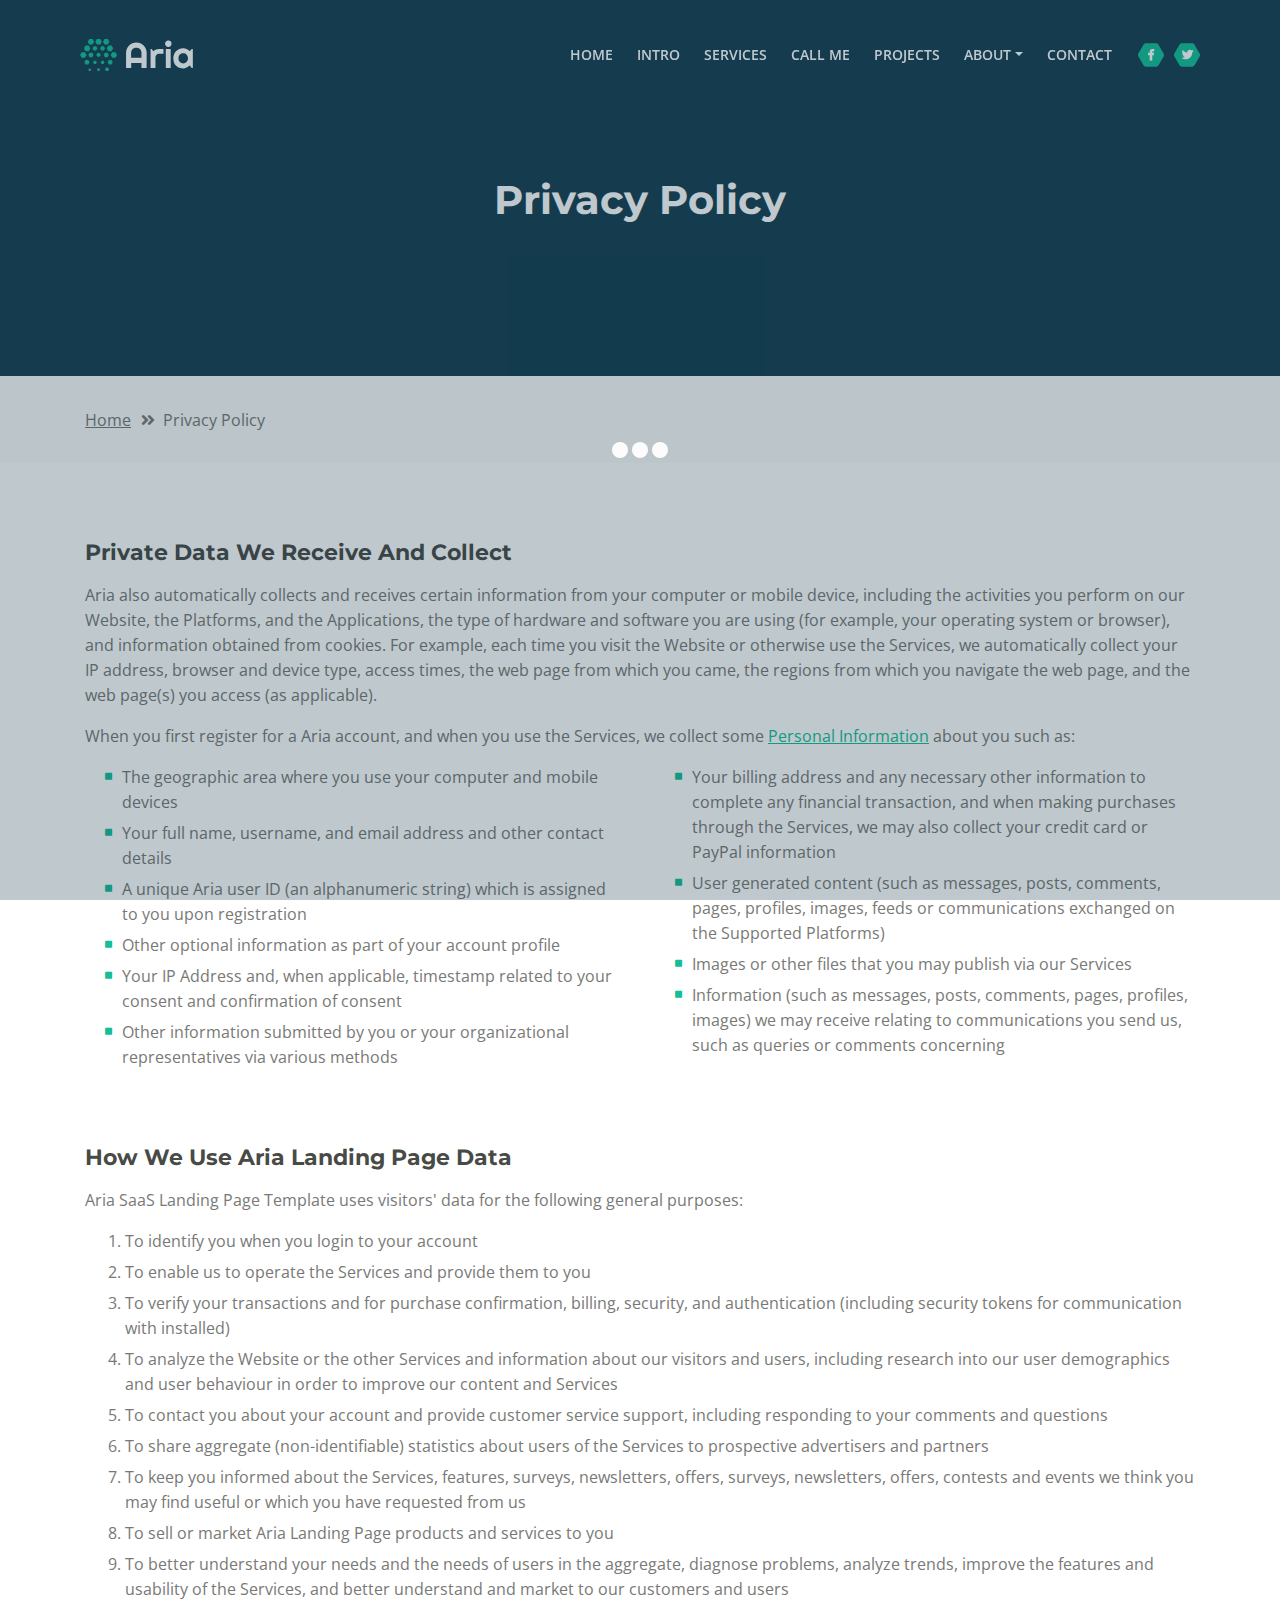
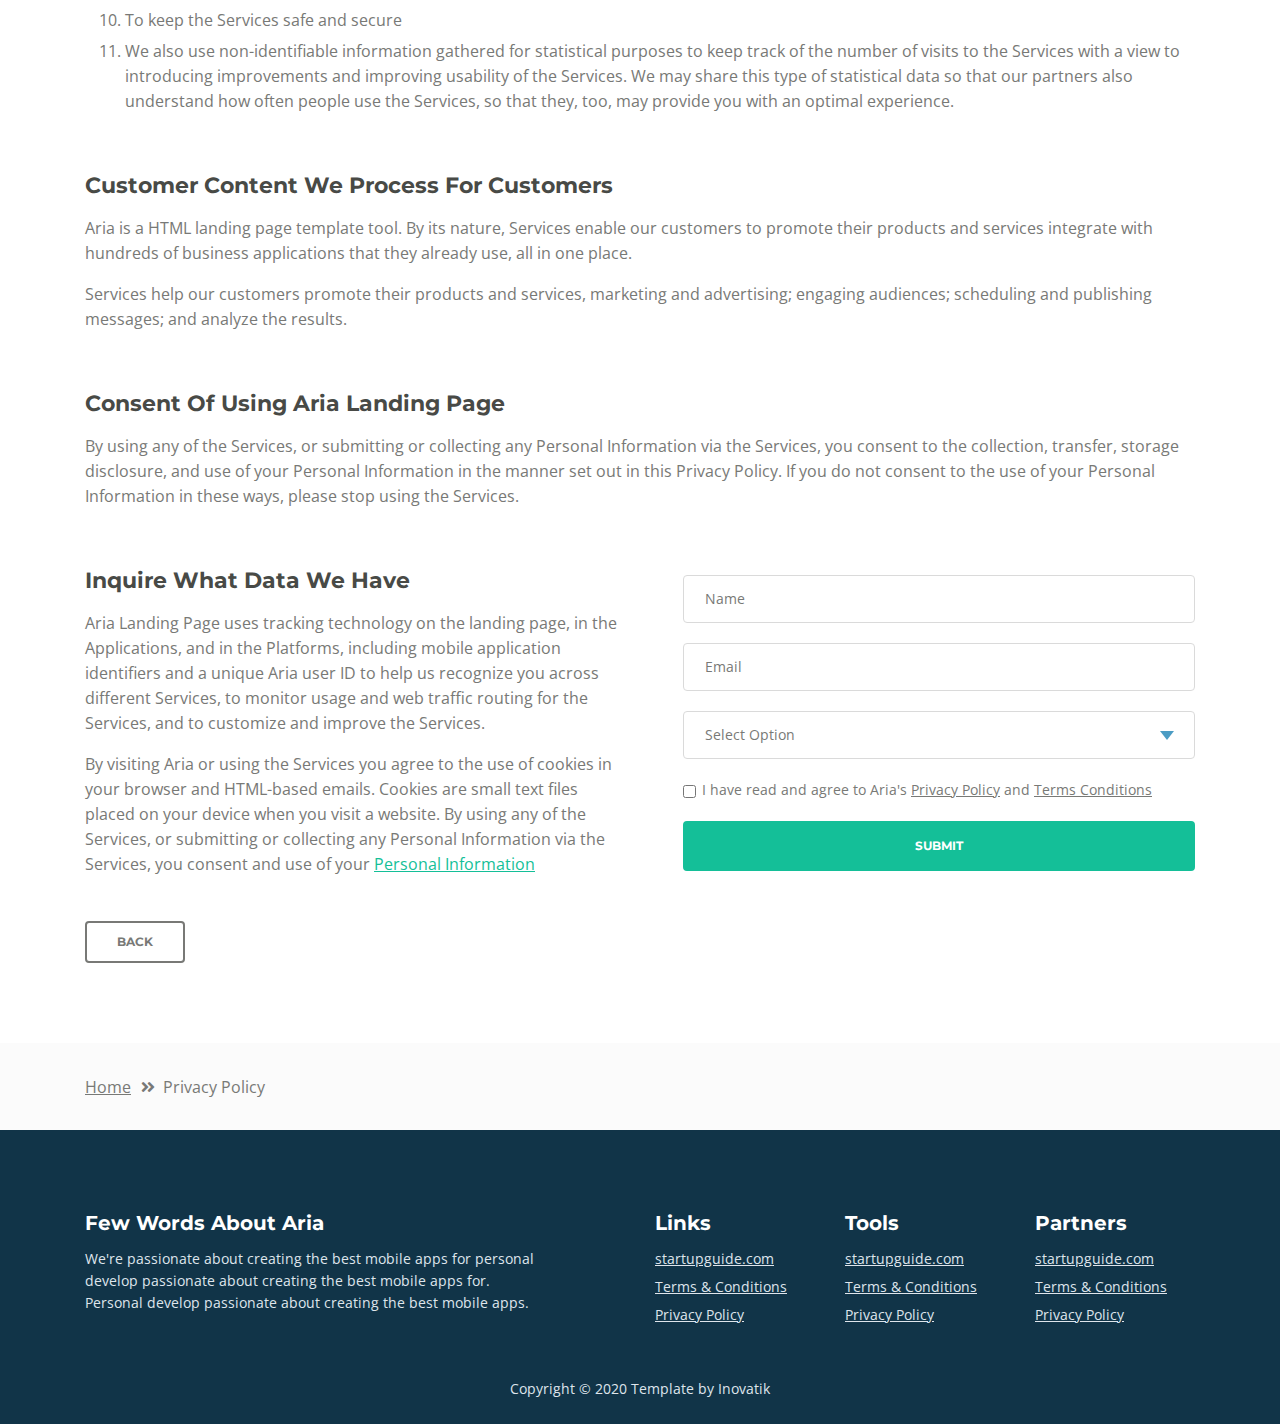
==== privacy-policy.html @ 199445d6 "Add files via upload" ====
<!DOCTYPE html>
<html lang="en">
<head>
    <meta charset="utf-8">
    <meta name="viewport" content="width=device-width, initial-scale=1, shrink-to-fit=no">
    
    <!-- SEO Meta Tags -->
    <meta name="description" content="Aria is a business focused HTML landing page template built with Bootstrap to help you create lead generation websites for companies and their services.">
    <meta name="author" content="Inovatik">

    <!-- OG Meta Tags to improve the way the post looks when you share the page on LinkedIn, Facebook, Google+ -->
	<meta property="og:site_name" content="" /> <!-- website name -->
	<meta property="og:site" content="" /> <!-- website link -->
	<meta property="og:title" content=""/> <!-- title shown in the actual shared post -->
	<meta property="og:description" content="" /> <!-- description shown in the actual shared post -->
	<meta property="og:image" content="" /> <!-- image link, make sure it's jpg -->
	<meta property="og:url" content="" /> <!-- where do you want your post to link to -->
	<meta property="og:type" content="article" />

    <!-- Website Title -->
    <title>Privacy Policy - Aria - Business HTML Landing Page Template</title>
    
    <!-- Styles -->
    <link href="https://fonts.googleapis.com/css?family=Montserrat:500,700&display=swap&subset=latin-ext" rel="stylesheet">
    <link href="https://fonts.googleapis.com/css?family=Open+Sans:400,400i,600&display=swap&subset=latin-ext" rel="stylesheet">
    <link href="css/bootstrap.css" rel="stylesheet">
    <link href="css/fontawesome-all.css" rel="stylesheet">
    <link href="css/swiper.css" rel="stylesheet">
	<link href="css/magnific-popup.css" rel="stylesheet">
    <link href="css/styles.css" rel="stylesheet">
	
	<!-- Favicon  -->
    <link rel="icon" href="images/favicon.png">
</head>
<body data-spy="scroll" data-target=".fixed-top">
    
    <!-- Preloader -->
	<div class="spinner-wrapper">
        <div class="spinner">
            <div class="bounce1"></div>
            <div class="bounce2"></div>
            <div class="bounce3"></div>
        </div>
    </div>
    <!-- end of preloader -->
    

    <!-- Navbar -->
    <nav class="navbar navbar-expand-md navbar-dark navbar-custom fixed-top">
        <!-- Text Logo - Use this if you don't have a graphic logo -->
        <!-- <a class="navbar-brand logo-text page-scroll" href="index.html">Aria</a> -->

        <!-- Image Logo -->
        <a class="navbar-brand logo-image" href="index.html"><img src="images/logo.svg" alt="alternative"></a>
        
        <!-- Mobile Menu Toggle Button -->
        <button class="navbar-toggler" type="button" data-toggle="collapse" data-target="#navbarsExampleDefault" aria-controls="navbarsExampleDefault" aria-expanded="false" aria-label="Toggle navigation">
            <span class="navbar-toggler-awesome fas fa-bars"></span>
            <span class="navbar-toggler-awesome fas fa-times"></span>
        </button>
        <!-- end of mobile menu toggle button -->

        <div class="collapse navbar-collapse" id="navbarsExampleDefault">
            <ul class="navbar-nav ml-auto">
                <li class="nav-item">
                    <a class="nav-link page-scroll" href="index.html#header">HOME <span class="sr-only">(current)</span></a>
                </li>
                <li class="nav-item">
                    <a class="nav-link page-scroll" href="index.html#intro">INTRO</a>
                </li>
                <li class="nav-item">
                    <a class="nav-link page-scroll" href="index.html#services">SERVICES</a>
                </li>
                <li class="nav-item">
                    <a class="nav-link page-scroll" href="index.html#callMe">CALL ME</a>
                </li>
                <li class="nav-item">
                    <a class="nav-link page-scroll" href="index.html#projects">PROJECTS</a>
                </li>

                <!-- Dropdown Menu -->          
                <li class="nav-item dropdown">
                    <a class="nav-link dropdown-toggle page-scroll" href="index.html#about" id="navbarDropdown" role="button" aria-haspopup="true" aria-expanded="false">ABOUT</a>
                    <div class="dropdown-menu" aria-labelledby="navbarDropdown">
                        <a class="dropdown-item" href="terms-conditions.html"><span class="item-text">TERMS CONDITIONS</span></a>
                        <div class="dropdown-items-divide-hr"></div>
                        <a class="dropdown-item" href="privacy-policy.html"><span class="item-text">PRIVACY POLICY</span></a>
                    </div>
                </li>
                <!-- end of dropdown menu -->

                <li class="nav-item">
                    <a class="nav-link page-scroll" href="index.html#contact">CONTACT</a>
                </li>
            </ul>
            <span class="nav-item social-icons">
                <span class="fa-stack">
                    <a href="#your-link">
                        <span class="hexagon"></span>
                        <i class="fab fa-facebook-f fa-stack-1x"></i>
                    </a>
                </span>
                <span class="fa-stack">
                    <a href="#your-link">
                        <span class="hexagon"></span>
                        <i class="fab fa-twitter fa-stack-1x"></i>
                    </a>
                </span>
            </span>
        </div>
    </nav> <!-- end of navbar -->
    <!-- end of navbar -->


    <!-- Header -->
    <header id="header" class="ex-header">
        <div class="container">
            <div class="row">
                <div class="col-md-12">
                    <h1>Privacy Policy</h1>
                </div> <!-- end of col -->
            </div> <!-- end of row -->
        </div> <!-- end of container -->
    </header> <!-- end of ex-header -->
    <!-- end of header -->


    <!-- Breadcrumbs -->
    <div class="ex-basic-1">
        <div class="container">
            <div class="row">
                <div class="col-lg-12">
                    <div class="breadcrumbs">
                        <a href="index.html">Home</a><i class="fa fa-angle-double-right"></i><span>Privacy Policy</span>
                    </div> <!-- end of breadcrumbs -->
                </div> <!-- end of col -->
            </div> <!-- end of row -->
        </div> <!-- end of container -->
    </div> <!-- end of ex-basic-1 -->
    <!-- end of breadcrumbs -->


    <!-- Privacy Content -->
    <div class="ex-basic-2">
        <div class="container">
            <div class="row">
                <div class="col-lg-12">
                    <div class="text-container">
                        <h3>Private Data We Receive And Collect</h3>
                        <p>Aria also automatically collects and receives certain information from your computer or mobile device, including the activities you perform on our Website, the Platforms, and the Applications, the type of hardware and software you are using (for example, your operating system or browser), and information obtained from cookies. For example, each time you visit the Website or otherwise use the Services, we automatically collect your IP address, browser and device type, access times, the web page from which you came, the regions from which you navigate the web page, and the web page(s) you access (as applicable).</p>
                        <p>When you first register for a Aria account, and when you use the Services, we collect some <a class="green" href="#your-link">Personal Information</a> about you such as:</p>
                        <div class="row">
                            <div class="col-md-6">
                                <ul class="list-unstyled li-space-lg indent">
                                    <li class="media">
                                        <i class="fas fa-square"></i>
                                        <div class="media-body">The geographic area where you use your computer and mobile devices</div>
                                    </li>
                                    <li class="media">
                                        <i class="fas fa-square"></i>
                                        <div class="media-body">Your full name, username, and email address and other contact details</div>
                                    </li>
                                    <li class="media">
                                        <i class="fas fa-square"></i>
                                        <div class="media-body">A unique Aria user ID (an alphanumeric string) which is assigned to you upon registration</div>
                                    </li>
                                    <li class="media">
                                        <i class="fas fa-square"></i>
                                        <div class="media-body">Other optional information as part of your account profile</div>
                                    </li>
                                    <li class="media">
                                        <i class="fas fa-square"></i>
                                        <div class="media-body">Your IP Address and, when applicable, timestamp related to your consent and confirmation of consent</div>
                                    </li>
                                    <li class="media">
                                        <i class="fas fa-square"></i>
                                        <div class="media-body">Other information submitted by you or your organizational representatives via various methods</div>
                                    </li>
                                </ul>
                            </div> <!-- end of col -->

                            <div class="col-md-6">
                                <ul class="list-unstyled li-space-lg indent">
                                    <li class="media">
                                        <i class="fas fa-square"></i>
                                        <div class="media-body">Your billing address and any necessary other information to complete any financial transaction, and when making purchases through the Services, we may also collect your credit card or PayPal information</div>
                                    </li>
                                    <li class="media">
                                        <i class="fas fa-square"></i>
                                        <div class="media-body">User generated content (such as messages, posts, comments, pages, profiles, images, feeds or communications exchanged on the Supported Platforms)</div>
                                    </li>
                                    <li class="media">
                                        <i class="fas fa-square"></i>
                                        <div class="media-body">Images or other files that you may publish via our Services</div>
                                    </li>
                                    <li class="media">
                                        <i class="fas fa-square"></i>
                                        <div class="media-body">Information (such as messages, posts, comments, pages, profiles, images) we may receive relating to communications you send us, such as queries or comments concerning</div>
                                    </li>
                                </ul>
                            </div> <!-- end of col -->
                        </div> <!-- end of row -->
                    </div> <!-- end of text-container-->
                    
                    <div class="text-container">
                        <h3>How We Use Aria Landing Page Data</h3>
                        <p>Aria SaaS Landing Page Template uses visitors' data for the following general purposes:</p>
                        <ol class="li-space-lg">
                            <li>To identify you when you login to your account</li>
                            <li>To enable us to operate the Services and provide them to you</li>
                            <li>To verify your transactions and for purchase confirmation, billing, security, and authentication (including security tokens for communication with installed)</li>
                            <li>To analyze the Website or the other Services and information about our visitors and users, including research into our user demographics and user behaviour in order to improve our content and Services</li>
                            <li>To contact you about your account and provide customer service support, including responding to your comments and questions</li>
                            <li>To share aggregate (non-identifiable) statistics about users of the Services to prospective advertisers and partners</li>
                            <li>To keep you informed about the Services, features, surveys, newsletters, offers, surveys, newsletters, offers, contests and events we think you may find useful or which you have requested from us</li>
                            <li>To sell or market Aria Landing Page products and services to you</li>
                            <li>To better understand your needs and the needs of users in the aggregate, diagnose problems, analyze trends, improve the features and usability of the Services, and better understand and market to our customers and users</li>
                            <li>To keep the Services safe and secure</li>
                            <li>We also use non-identifiable information gathered for statistical purposes to keep track of the number of visits to the Services with a view to introducing improvements and improving usability of the Services. We may share this type of statistical data so that our partners also understand how often people use the Services, so that they, too, may provide you with an optimal experience.</li>
                        </ol>
                    </div> <!-- end of text-container -->

                    <div class="text-container">
                        <h3>Customer Content We Process For Customers</h3>
                        <p>Aria is a HTML landing page template tool. By its nature, Services enable our customers to promote their products and services integrate with hundreds of business applications that they already use, all in one place.</p>
                        <p>Services help our customers promote their products and services, marketing and advertising; engaging audiences; scheduling and publishing messages; and analyze the results.</p>
                    </div> <!-- end of text container -->

                    <div class="text-container">
                        <h3>Consent Of Using Aria Landing Page</h3>
					    <p class="mb-5">By using any of the Services, or submitting or collecting any Personal Information via the Services, you consent to the collection, transfer, storage disclosure, and use of your Personal Information in the manner set out in this Privacy Policy. If you do not consent to the use of your Personal Information in these ways, please stop using the Services.</p>
                    </div> <!-- end of text-container -->
                                       
                    <div class="row">
                        <div class="col-md-6">
                            <div class="text-container last">
                                <h3>Inquire What Data We Have</h3>
                                <p>Aria Landing Page uses tracking technology on the landing page, in the Applications, and in the Platforms, including mobile application identifiers and a unique Aria user ID to help us recognize you across different Services, to monitor usage and web traffic routing for the Services, and to customize and improve the Services.</p>
                                <p> By visiting Aria or using the Services you agree to the use of cookies in your browser and HTML-based emails. Cookies are small text files placed on your device when you visit a website. By using any of the Services, or submitting or collecting any Personal Information via the Services, you consent and use of your <a class="green" href="#your-link">Personal Information</a></p>
                            </div> <!-- end of text container -->
                        </div> <!-- end of col-->
                        <div class="col-md-6">

                            <!-- Privacy Form -->
                            <div class="form-container">
                                <form id="privacyForm" data-toggle="validator" data-focus="false">
                                    <div class="form-group">
                                        <input type="text" class="form-control-input" id="pname" required>
                                        <label class="label-control" for="pname">Name</label>
                                        <div class="help-block with-errors"></div>
                                    </div>
                                    <div class="form-group">
                                        <input type="email" class="form-control-input" id="pemail" required>
                                        <label class="label-control" for="pemail">Email</label>
                                        <div class="help-block with-errors"></div>
                                    </div>
                                    <div class="form-group">
                                        <select class="form-control-select" id="pselect" required>
                                            <option class="select-option" value="" disabled selected>Select Option</option>
                                            <option class="select-option" value="Delete data">Delete my data</option>
                                            <option class="select-option" value="Show me data">Show me my data</option>
                                        </select>
                                        <div class="help-block with-errors"></div>
                                    </div>
                                    <div class="form-group checkbox">
                                        <input type="checkbox" id="pterms" value="Agreed-to-Terms" required>I have read and agree to Aria's <a href="privacy-policy.html">Privacy Policy</a> and <a href="terms-conditions.html">Terms Conditions</a>
                                        <div class="help-block with-errors"></div>
                                    </div>
                                    <div class="form-group">
                                        <button type="submit" class="form-control-submit-button">SUBMIT</button>
                                    </div>
                                    <div class="form-message">
                                        <div id="pmsgSubmit" class="h3 text-center hidden"></div>
                                    </div>
                                </form>
                            </div> <!-- end of form container -->
                            <!-- end of privacy form -->

                        </div> <!-- end of col--> 
                    </div> <!-- end of row -->
                    <a class="btn-outline-reg back" href="index.html">BACK</a>
                </div> <!-- end of col-->
            </div> <!-- end of row -->
        </div> <!-- end of container -->
    </div> <!-- end of ex-basic-2 -->
    <!-- end of privacy content -->


    <!-- Breadcrumbs -->
    <div class="ex-basic-1">
        <div class="container">
            <div class="row">
                <div class="col-lg-12">
                    <div class="breadcrumbs">
                        <a href="index.html">Home</a><i class="fa fa-angle-double-right"></i><span>Privacy Policy</span>
                    </div> <!-- end of breadcrumbs -->
                </div> <!-- end of col -->
            </div> <!-- end of row -->
        </div> <!-- end of container -->
    </div> <!-- end of ex-basic-1 -->
    <!-- end of breadcrumbs -->

    
    <!-- Footer -->
    <div class="footer">
        <div class="container">
            <div class="row">
                <div class="col-md-6">
                    <div class="text-container about">
                        <h4>Few Words About Aria</h4>
                        <p class="white">We're passionate about creating the best mobile apps for personal develop passionate about creating the best mobile apps for. Personal develop passionate about creating the best mobile apps.</p>
                    </div> <!-- end of text-container -->
                </div> <!-- end of col -->
                <div class="col-md-2">
                    <div class="text-container">
                        <h4>Links</h4>
                        <ul class="list-unstyled li-space-lg white">
                            <li>
                                <a class="white" href="#your-link">startupguide.com</a>
                            </li>
                            <li>
                                <a class="white" href="terms-conditions.html">Terms & Conditions</a>
                            </li>
                            <li>
                                <a class="white" href="privacy-policy.html">Privacy Policy</a>
                            </li>
                        </ul>
                    </div> <!-- end of text-container -->
                </div> <!-- end of col -->
                <div class="col-md-2">
                    <div class="text-container">
                        <h4>Tools</h4>
                        <ul class="list-unstyled li-space-lg">
                            <li>
                                <a class="white" href="#your-link">startupguide.com</a>
                            </li>
                            <li>
                                <a class="white" href="terms-conditions.html">Terms & Conditions</a>
                            </li>
                            <li class="media">
                                <a class="white" href="privacy-policy.html">Privacy Policy</a>
                            </li>
                        </ul>
                    </div> <!-- end of text-container -->
                </div> <!-- end of col -->
                <div class="col-md-2">
                    <div class="text-container">
                        <h4>Partners</h4>
                        <ul class="list-unstyled li-space-lg">
                            <li>
                                <a class="white" href="#your-link">startupguide.com</a>
                            </li>
                            <li>
                                <a class="white" href="terms-conditions.html">Terms & Conditions</a>
                            </li>
                            <li>
                                <a class="white" href="privacy-policy.html">Privacy Policy</a>
                            </li>
                        </ul>
                    </div> <!-- end of text-container -->
                </div> <!-- end of col -->
            </div> <!-- end of row -->
        </div> <!-- end of container -->
    </div> <!-- end of footer -->  
    <!-- end of footer -->


    <!-- Copyright -->
    <div class="copyright">
        <div class="container">
            <div class="row">
                <div class="col-lg-12">
                    <p class="p-small">Copyright © 2020 <a href="https://inovatik.com">Template by Inovatik</a></p>
                </div> <!-- end of col -->
            </div> <!-- enf of row -->
        </div> <!-- end of container -->
    </div> <!-- end of copyright --> 
    <!-- end of copyright -->

    
    <!-- Scripts -->
    <script src="js/jquery.min.js"></script> <!-- jQuery for Bootstrap's JavaScript plugins -->
    <script src="js/popper.min.js"></script> <!-- Popper tooltip library for Bootstrap -->
    <script src="js/bootstrap.min.js"></script> <!-- Bootstrap framework -->
    <script src="js/jquery.easing.min.js"></script> <!-- jQuery Easing for smooth scrolling between anchors -->
    <script src="js/swiper.min.js"></script> <!-- Swiper for image and text sliders -->
    <script src="js/jquery.magnific-popup.js"></script> <!-- Magnific Popup for lightboxes -->
    <script src="js/morphext.min.js"></script> <!-- Morphtext rotating text in the header -->
    <script src="js/isotope.pkgd.min.js"></script> <!-- Isotope for filter -->
    <script src="js/validator.min.js"></script> <!-- Validator.js - Bootstrap plugin that validates forms -->
    <script src="js/scripts.js"></script> <!-- Custom scripts -->
</body>
</html>
---- css/styles.css ----
/* Template: Aria - Business HTML Landing Page Template
   Author: Inovatik
   Created: Jul 2019
   Description: Master CSS file
*/

/*****************************************
Table Of Contents:

01. General Styles
02. Preloader
03. Navigation
04. Header
05. Intro
06. Description
07. Services
08. Details 1
09. Details 2
10. Testimonials
11. Call Me
12. Projects
13. Project Lightboxes
14. Team
15. About
16. Contact
17. Footer
18. Copyright
19. Back To Top Button
20. Extra Pages
21. Media Queries
******************************************/

/*****************************************
Colors:

- Backgrounds - light gray #fbfbfb
- Background - dark blue #153e52
- Backgrounds navbar, footer - dark gray #113448
- Buttons, bullets, icons - green #14bf98
- Headings text - black #484a46
- Body text - gray #787976
- Body text - light gray #dfe5ec
******************************************/


/******************************/
/*     01. General Styles     */
/******************************/
body,
html {
    width: 100%;
	height: 100%;
}

body, p {
	color: #787976; 
	font: 400 1rem/1.5625rem "Open Sans", sans-serif;
}

.p-large {
	font: 400 1.125rem/1.625rem "Open Sans", sans-serif;
}

.p-small {
	font: 400 0.875rem/1.375rem "Open Sans", sans-serif;
}

.p-heading {
	margin-bottom: 3.5rem;
	text-align: center;
}

.li-space-lg li {
	margin-bottom: 0.375rem;
}

.indent {
	padding-left: 1.25rem;
}

h1 {
	color: #484a46;
	font: 700 2.5rem/3rem "Montserrat", sans-serif;
}

h2 {
	color: #484a46;
	font: 700 1.75rem/2.125rem "Montserrat", sans-serif;
}

h3 {
	color: #484a46;
	font: 700 1.375rem/1.75rem "Montserrat", sans-serif;
}

h4 {
	color: #484a46;
	font: 700 1.25rem/1.625rem "Montserrat", sans-serif;
}

h5 {
	color: #484a46;
	font: 700 1.125rem/1.5rem "Montserrat", sans-serif;
}

h6 {
	color: #484a46;
	font: 700 1rem/1.375rem "Montserrat", sans-serif;
}

a {
	color: #787976;
	text-decoration: underline;
}

a:hover {
	color: #787976;
	text-decoration: underline;
}

a.green {
	color: #14bf98;
}

a.white,
.white {
	color: #dfe5ec;
}

.testimonial-text {
	font-style: italic;
}

.testimonial-author {
	font: 700 1rem/1.375rem "Montserrat", sans-serif;
}

strong {
	color: #484a46;
}

.section-title {
	color: #14bf98;
	font: 500 0.8125rem/1.125rem "Montserrat", sans-serif;
}

.btn-solid-reg {
	display: inline-block;
	padding: 1.1875rem 1.875rem 1.1875rem 1.875rem;
	border: 0.125rem solid #14bf98;
	border-radius: 0.25rem;
	background-color: #14bf98;
	color: #fff;
	font: 700 0.75rem/0 "Montserrat", sans-serif;
	text-decoration: none;
	transition: all 0.2s;
}

.btn-solid-reg:hover {
	background-color: transparent;
	color: #14bf98;
	text-decoration: none;
}

.btn-solid-lg {
	display: inline-block;
	padding: 1.375rem 2.125rem 1.375rem 2.125rem;
	border: 0.125rem solid #14bf98;
	border-radius: 0.25rem;
	background-color: #14bf98;
	color: #fff;
	font: 700 0.75rem/0 "Montserrat", sans-serif;
	text-decoration: none;
	transition: all 0.2s;
}

.btn-solid-lg:hover {
	background-color: transparent;
	color: #14bf98;
	text-decoration: none;
}

.btn-outline-reg {
	display: inline-block;
	padding: 1.1875rem 1.875rem 1.1875rem 1.875rem;
	border: 0.125rem solid #787976;
	border-radius: 0.25rem;
	background-color: transparent;
	color: #787976;
	font: 700 0.75rem/0 "Montserrat", sans-serif;
	text-decoration: none;
	transition: all 0.2s;
}

.btn-outline-reg:hover {
	background-color: #787976;
	color: #fff;
	text-decoration: none;
}

.btn-outline-lg {
	display: inline-block;
	padding: 1.375rem 2.125rem 1.375rem 2.125rem;
	border: 0.125rem solid #787976;
	border-radius: 0.25rem;
	background-color: transparent;
	color: #787976;
	font: 700 0.75rem/0 "Montserrat", sans-serif;
	text-decoration: none;
	transition: all 0.2s;
}

.btn-outline-lg:hover {
	background-color: #787976;
	color: #fff;
	text-decoration: none;
}

.btn-outline-sm {
	display: inline-block;
	padding: 1rem 1.625rem 0.9375rem 1.625rem;
	border: 0.125rem solid #787976;
	border-radius: 0.25rem;
	background-color: transparent;
	color: #787976;
	font: 700 0.75rem/0 "Montserrat", sans-serif;
	text-decoration: none;
	transition: all 0.2s;
}

.btn-outline-sm:hover {
	background-color: #787976;
	color: #fff;
	text-decoration: none;
}

.form-group {
	position: relative;
	margin-bottom: 1.25rem;
}

.form-group.has-error.has-danger {
	margin-bottom: 0.625rem;
}

.form-group.has-error.has-danger .help-block.with-errors ul {
	margin-top: 0.375rem;
}

.label-control {
	position: absolute;
	top: 0.8125rem;
	left: 1.375rem;
	color: #787976;
	opacity: 1;
	font: 400 0.875rem/1.375rem "Open Sans", sans-serif;
	cursor: text;
	transition: all 0.2s ease;
}

/* IE10+ hack to solve lower label text position compared to the rest of the browsers */
@media screen and (-ms-high-contrast: active), screen and (-ms-high-contrast: none) {  
	.label-control {
		top: 0.9375rem;
	}
}

.form-control-input:focus + .label-control,
.form-control-input.notEmpty + .label-control,
.form-control-textarea:focus + .label-control,
.form-control-textarea.notEmpty + .label-control {
	top: 0.125rem;
	opacity: 1;
	font-size: 0.75rem;
	font-weight: 500;
}

.form-control-input,
.form-control-select {
	display: block; /* needed for proper display of the label in Firefox, IE, Edge */
	width: 100%;
	padding-top: 1.25rem;
	padding-bottom: 0.25rem;
	padding-left: 1.3125rem;
	border: 1px solid #dadada;
	border-radius: 0.25rem;
	background-color: #fff;
	color: #787976;
	font: 400 0.875rem/1.375rem "Open Sans", sans-serif;
	transition: all 0.2s;
	-webkit-appearance: none; /* removes inner shadow on form inputs on ios safari */
}

.form-control-select {
	padding-top: 0.5rem;
	padding-bottom: 0.5rem;
	height: 3rem;
}

/* IE10+ hack to solve lower label text position compared to the rest of the browsers */
@media screen and (-ms-high-contrast: active), screen and (-ms-high-contrast: none) {  
	.form-control-input {
		padding-top: 1.25rem;
		padding-bottom: 0.75rem;
		line-height: 1.75rem;
	}

	.form-control-select {
		padding-top: 0.875rem;
		padding-bottom: 0.75rem;
		height: 3.125rem;
		line-height: 2.125rem;
	}
}

select {
    /* you should keep these first rules in place to maintain cross-browser behavior */
    -webkit-appearance: none;
	-moz-appearance: none;
	-ms-appearance: none;
    -o-appearance: none;
    appearance: none;
    background-image: url('../images/down-arrow.png');
    background-position: 96% 50%;
    background-repeat: no-repeat;
    outline: none;
}

select::-ms-expand {
    display: none; /* removes the ugly default down arrow on select form field in IE11 */
}

.form-control-textarea {
	display: block; /* used to eliminate a bottom gap difference between Chrome and IE/FF */
	width: 100%;
	height: 8rem; /* used instead of html rows to normalize height between Chrome and IE/FF */
	padding-top: 1.25rem;
	padding-left: 1.3125rem;
	border: 1px solid #dadada;
	border-radius: 0.25rem;
	background-color: #fff;
	color: #787976;
	font: 400 1rem/1.5625rem "Open Sans", sans-serif;
	transition: all 0.2s;
}

.form-control-input:focus,
.form-control-select:focus,
.form-control-textarea:focus {
	border: 1px solid #a1a1a1;
	outline: none; /* Removes blue border on focus */
}

.form-control-input:hover,
.form-control-select:hover,
.form-control-textarea:hover {
	border: 1px solid #a1a1a1;
}

.checkbox {
	font: 400 0.875rem/1.375rem "Open Sans", sans-serif;
}

input[type='checkbox'] {
	vertical-align: -15%;
	margin-right: 0.375rem;
}

/* IE10+ hack to raise checkbox field position compared to the rest of the browsers */
@media screen and (-ms-high-contrast: active), screen and (-ms-high-contrast: none) {  
	input[type='checkbox'] {
		vertical-align: -9%;
	}
}

.form-control-submit-button {
	display: inline-block;
	width: 100%;
	height: 3.125rem;
	border: 0.125rem solid #14bf98;
	border-radius: 0.25rem;
	background-color: #14bf98;
	color: #fff;
	font: 700 0.75rem/1.75rem "Montserrat", sans-serif;
	cursor: pointer;
	transition: all 0.2s;
}

.form-control-submit-button:hover {
	background-color: transparent;
	color: #14bf98;
}

/* Form Success And Error Message Formatting */
#lmsgSubmit.h3.text-center.tada.animated,
#cmsgSubmit.h3.text-center.tada.animated,
#pmsgSubmit.h3.text-center.tada.animated,
#lmsgSubmit.h3.text-center,
#cmsgSubmit.h3.text-center,
#pmsgSubmit.h3.text-center {
	display: block;
	margin-bottom: 0;
	color: #b93636;
	font: 400 1.125rem/1rem "Open Sans", sans-serif;
}

.help-block.with-errors .list-unstyled {
	color: #787976;
	font-size: 0.75rem;
	line-height: 1.125rem;
	text-align: left;
}

.help-block.with-errors ul {
	margin-bottom: 0;
}
/* end of form success and error message formatting */

/* Form Success And Error Message Animation - Animate.css */
@-webkit-keyframes tada {
	from {
		-webkit-transform: scale3d(1, 1, 1);
		-ms-transform: scale3d(1, 1, 1);
		transform: scale3d(1, 1, 1);
	}
	10%, 20% {
		-webkit-transform: scale3d(.9, .9, .9) rotate3d(0, 0, 1, -3deg);
		-ms-transform: scale3d(.9, .9, .9) rotate3d(0, 0, 1, -3deg);
		transform: scale3d(.9, .9, .9) rotate3d(0, 0, 1, -3deg);
	}
	30%, 50%, 70%, 90% {
		-webkit-transform: scale3d(1.1, 1.1, 1.1) rotate3d(0, 0, 1, 3deg);
		-ms-transform: scale3d(1.1, 1.1, 1.1) rotate3d(0, 0, 1, 3deg);
		transform: scale3d(1.1, 1.1, 1.1) rotate3d(0, 0, 1, 3deg);
	}
	40%, 60%, 80% {
		-webkit-transform: scale3d(1.1, 1.1, 1.1) rotate3d(0, 0, 1, -3deg);
		-ms-transform: scale3d(1.1, 1.1, 1.1) rotate3d(0, 0, 1, -3deg);
		transform: scale3d(1.1, 1.1, 1.1) rotate3d(0, 0, 1, -3deg);
	}
	to {
		-webkit-transform: scale3d(1, 1, 1);
		-ms-transform: scale3d(1, 1, 1);
		transform: scale3d(1, 1, 1);
	}
}

@keyframes tada {
	from {
		-webkit-transform: scale3d(1, 1, 1);
		-ms-transform: scale3d(1, 1, 1);
		transform: scale3d(1, 1, 1);
	}
	10%, 20% {
		-webkit-transform: scale3d(.9, .9, .9) rotate3d(0, 0, 1, -3deg);
		-ms-transform: scale3d(.9, .9, .9) rotate3d(0, 0, 1, -3deg);
		transform: scale3d(.9, .9, .9) rotate3d(0, 0, 1, -3deg);
	}
	30%, 50%, 70%, 90% {
		-webkit-transform: scale3d(1.1, 1.1, 1.1) rotate3d(0, 0, 1, 3deg);
		-ms-transform: scale3d(1.1, 1.1, 1.1) rotate3d(0, 0, 1, 3deg);
		transform: scale3d(1.1, 1.1, 1.1) rotate3d(0, 0, 1, 3deg);
	}
	40%, 60%, 80% {
		-webkit-transform: scale3d(1.1, 1.1, 1.1) rotate3d(0, 0, 1, -3deg);
		-ms-transform: scale3d(1.1, 1.1, 1.1) rotate3d(0, 0, 1, -3deg);
		transform: scale3d(1.1, 1.1, 1.1) rotate3d(0, 0, 1, -3deg);
	}
	to {
		-webkit-transform: scale3d(1, 1, 1);
		-ms-transform: scale3d(1, 1, 1);
		transform: scale3d(1, 1, 1);
	}
}

.tada {
	-webkit-animation-name: tada;
	animation-name: tada;
}

.animated {
	-webkit-animation-duration: 1s;
	animation-duration: 1s;
	-webkit-animation-fill-mode: both;
	animation-fill-mode: both;
}
/* end of form success and error message animation - Animate.css */

/* Fade-move Animation For Lightbox - Magnific Popup */
/* at start */
.my-mfp-slide-bottom .zoom-anim-dialog {
	opacity: 0;
	transition: all 0.2s ease-out;
	-webkit-transform: translateY(-1.25rem) perspective(37.5rem) rotateX(10deg);
	-ms-transform: translateY(-1.25rem) perspective(37.5rem) rotateX(10deg);
	transform: translateY(-1.25rem) perspective(37.5rem) rotateX(10deg);
}

/* animate in */
.my-mfp-slide-bottom.mfp-ready .zoom-anim-dialog {
	opacity: 1;
	-webkit-transform: translateY(0) perspective(37.5rem) rotateX(0); 
	-ms-transform: translateY(0) perspective(37.5rem) rotateX(0); 
	transform: translateY(0) perspective(37.5rem) rotateX(0); 
}

/* animate out */
.my-mfp-slide-bottom.mfp-removing .zoom-anim-dialog {
	opacity: 0;
	-webkit-transform: translateY(-0.625rem) perspective(37.5rem) rotateX(10deg); 
	-ms-transform: translateY(-0.625rem) perspective(37.5rem) rotateX(10deg); 
	transform: translateY(-0.625rem) perspective(37.5rem) rotateX(10deg); 
}

/* dark overlay, start state */
.my-mfp-slide-bottom.mfp-bg {
	opacity: 0;
	transition: opacity 0.2s ease-out;
}

/* animate in */
.my-mfp-slide-bottom.mfp-ready.mfp-bg {
	opacity: 0.8;
}
/* animate out */
.my-mfp-slide-bottom.mfp-removing.mfp-bg {
	opacity: 0;
}
/* end of fade-move animation for lightbox - magnific popup */

/* Fade Animation For Image Slider - Magnific Popup */
@-webkit-keyframes fadeIn {
	from {
		opacity: 0;
	}
	to {
		opacity: 1;
	}
}

@keyframes fadeIn {
	from {
		opacity: 0;
	}
	to {
		opacity: 1;
	}
}

.fadeIn {
	-webkit-animation: fadeIn 0.6s;
	animation: fadeIn 0.6s;
}

@-webkit-keyframes fadeOut {
	from {
		opacity: 1;
	}
	to {
		opacity: 0;
	}
}

@keyframes fadeOut {
	from {
		opacity: 1;
	}
	to {
		opacity: 0;
	}
}

.fadeOut {
	-webkit-animation: fadeOut 0.8s;
	animation: fadeOut 0.8s;
}
/* end of fade animation for image slider - magnific popup */


/*************************/
/*     02. Preloader     */
/*************************/
.spinner-wrapper {
	position: fixed;
	z-index: 999999;
	top: 0;
	right: 0;
	bottom: 0;
	left: 0;
	background: #113448;
}

.spinner {
	position: absolute;
	top: 50%; /* centers the loading animation vertically one the screen */
	left: 50%; /* centers the loading animation horizontally one the screen */
	width: 3.75rem;
	height: 1.25rem;
	margin: -0.625rem 0 0 -1.875rem; /* is width and height divided by two */ 
	text-align: center;
}

.spinner > div {
	display: inline-block;
	width: 1rem;
	height: 1rem;
	border-radius: 100%;
	background-color: #fff;
	-webkit-animation: sk-bouncedelay 1.4s infinite ease-in-out both;
	animation: sk-bouncedelay 1.4s infinite ease-in-out both;
}

.spinner .bounce1 {
	-webkit-animation-delay: -0.32s;
	animation-delay: -0.32s;
}

.spinner .bounce2 {
	-webkit-animation-delay: -0.16s;
	animation-delay: -0.16s;
}

@-webkit-keyframes sk-bouncedelay {
	0%, 80%, 100% { -webkit-transform: scale(0); }
	40% { -webkit-transform: scale(1.0); }
}

@keyframes sk-bouncedelay {
	0%, 80%, 100% { 
		-webkit-transform: scale(0);
		-ms-transform: scale(0);
		transform: scale(0);
	} 40% { 
		-webkit-transform: scale(1.0);
		-ms-transform: scale(1.0);
		transform: scale(1.0);
	}
}


/**************************/
/*     03. Navigation     */
/**************************/
.navbar-custom {
	padding-top: 0.375rem;
	padding-bottom: 0.375rem;
	background-color: #113448;
	box-shadow: 0 0.0625rem 0.375rem 0 rgba(0, 0, 0, 0.1);
	font: 600 0.875rem/0.875rem "Open Sans", sans-serif;
	transition: all 0.2s;
}

.navbar-custom .navbar-brand {
	font-size: 0;
}

.navbar-custom .navbar-brand.logo-image img {
    width: 7.0625rem;
	height: 2rem;
	-webkit-backface-visibility: hidden;
}

.navbar-custom .navbar-brand.logo-text {
	margin-top: 0.25rem;
	margin-bottom: 0.25rem;
	font: 700 2.25rem/1.5rem "Montserrat", sans-serif;
	color: #fff;
	text-decoration: none;
}

.navbar-custom .navbar-nav {
	margin-top: 0.75rem;
	margin-bottom: 0.5rem;
}

.navbar-custom .nav-item .nav-link {
	padding: 0.625rem 0.75rem 0.625rem 0.75rem;
	color: #fff;
	text-decoration: none;
	transition: all 0.2s ease;
}

.navbar-custom .nav-item .nav-link:hover,
.navbar-custom .nav-item .nav-link.active {
	color: #14bf98;
}

/* Dropdown Menu */
.navbar-custom .dropdown:hover > .dropdown-menu {
	display: block; /* this makes the dropdown menu stay open while hovering it */
	min-width: auto;
	animation: fadeDropdown 0.2s; /* required for the fade animation */
}

@keyframes fadeDropdown {
    0% {
        opacity: 0;
    }

    100% {
        opacity: 1;
    }
}

.navbar-custom .dropdown-toggle:focus { /* removes dropdown outline on focus  */
	outline: 0;
}

.navbar-custom .dropdown-menu {
	margin-top: 0;
	border: none;
	border-radius: 0.25rem;
	background-color: #113448;
}

.navbar-custom .dropdown-item {
	color: #fff;
	text-decoration: none;
}

.navbar-custom .dropdown-item:hover {
	background-color: #113448;
}

.navbar-custom .dropdown-item .item-text {
	font: 600 0.875rem/0.875rem "Open Sans", sans-serif;
}

.navbar-custom .dropdown-item:hover .item-text {
	color: #14bf98;
}

.navbar-custom .dropdown-items-divide-hr {
	width: 100%;
	height: 1px;
	margin: 0.75rem auto 0.75rem auto;
	border: none;
	background-color: #b5bcc4;
	opacity: 0.2;
}
/* end of dropdown menu */

.navbar-custom .social-icons {
	display: none;
}

.navbar-custom .navbar-toggler {
	border: none;
	color: #fff;
	font-size: 2rem;
}

.navbar-custom button[aria-expanded='false'] .navbar-toggler-awesome.fas.fa-times{
	display: none;
}

.navbar-custom button[aria-expanded='false'] .navbar-toggler-awesome.fas.fa-bars{
	display: inline-block;
}

.navbar-custom button[aria-expanded='true'] .navbar-toggler-awesome.fas.fa-bars{
	display: none;
}

.navbar-custom button[aria-expanded='true'] .navbar-toggler-awesome.fas.fa-times{
	display: inline-block;
	margin-right: 0.125rem;
}


/*********************/
/*    04. Header     */
/*********************/
.header {
	background: linear-gradient(rgba(0, 0, 0, 0.3), rgba(0, 0, 0, 0.5)), url('../images/header-background.jpg') center center no-repeat;
	background-size: cover;
}

.header .header-content {
	padding-top: 8rem;
	padding-bottom: 2.125rem;
	text-align: center;
}

.header .text-container {
	margin-bottom: 3rem;
}

.header h1 {
	margin-bottom: 0.5rem;
	color: #fff;
}

.header .p-large {
	margin-bottom: 2rem;
	color: #dfe5ec;
}

.header .btn-solid-lg {
	margin-right: 0.5rem;
	margin-bottom: 1.25rem;
}


/*********************/
/*     05. Intro     */
/*********************/
.basic-1 {
	padding-top: 6.5rem;
	padding-bottom: 3rem;
}

.basic-1 .text-container {
	margin-bottom: 3rem;
}

.basic-1 .section-title {
	margin-bottom: 0.5rem;
}

.basic-1 h2 {
	margin-bottom: 1.375rem;
}

.basic-1 .testimonial-author {
	color: #484a46;
}

/* Hover Animation */
.basic-1 .image-container {
	overflow: hidden;
	border-radius: 0.25rem;
}

.basic-1 .image-container img {
	margin: 0;
	border-radius: 0.25rem;
	transition: all 0.3s;
}

.basic-1 .image-container:hover img {
	-moz-transform: scale(1.15);
	-webkit-transform: scale(1.15);
	transform: scale(1.15);
} 
/* end of hover animation */


/***************************/
/*     06. Description     */
/***************************/
.cards-1 {
	padding-top: 3rem;
	padding-bottom: 2.875rem;
}

.cards-1 .card {
	margin-bottom: 2.5rem;
	border: none;
	text-align: center;
}

.cards-1 .fa-stack {
	width: 6rem;
	height: 6rem;
	margin-right: auto;
	margin-bottom: 1rem;
	margin-left: auto;
	line-height: 6rem;
	text-align: left;
}

.cards-1 .fa-stack .hexagon {
	position: absolute;
	width: 6rem;
	height: 6rem;
	background: url('../images/hexagon-green.svg') center center no-repeat;
	background-size: 6rem 6rem;
}

.cards-1 .fa-stack-1x {
	color: #fff;
	font-size: 2rem;
}

.cards-1 .card-body {
	padding: 0;
}

.cards-1 .card-title {
	margin-bottom: 0.625rem;
}


/************************/
/*     07. Services     */
/************************/
.cards-2 {
	padding-top: 6.625rem;	
	padding-bottom: 1.25rem;	
	background-color: #fbfbfb;
}

.cards-2 .section-title {
	margin-bottom: 0.5rem;
	text-align: center;
}

.cards-2 h2 {
	margin-bottom: 3.25rem;
	text-align: center;
}

.cards-2 .card {
	margin-bottom: 5.625rem;
	border: none;
	background-color: transparent;
}

.cards-2 .card-image img {
	border-top-left-radius: 0.375rem;
	border-top-right-radius: 0.375rem;
}

.cards-2 .card-body {
	padding: 2.25rem 2rem 2.125rem 2rem;
	border: 1px solid #ebe8e8;
	border-bottom-left-radius: 0.375rem;
	border-bottom-right-radius: 0.375rem;
	background-color: #fff;
}

.cards-2 h3 {
	margin-bottom: 0.75rem;
	text-align: center;
}

.cards-2 .list-unstyled {
	margin-bottom: 1.5rem;
}

.cards-2 .list-unstyled .fas {
	color: #14bf98;
	font-size: 0.5rem;
	line-height: 1.375rem;
}

.cards-2 .list-unstyled .media-body {
	margin-left: 0.625rem;
}

.cards-2 .price {
	margin-bottom: 0.25rem;
	color: #484a46;
	font: 700 1rem/1.5rem "Montserrat", sans-serif;
	text-align: center;
}

.cards-2 .price span {
	color: #14bf98;
}

.cards-2 .button-container {
	margin-top: -1.375rem;
	text-align: center;
}

.cards-2 .btn-solid-reg:hover {
	background-color: #fff;
}


/*************************/
/*     08. Details 1     */
/*************************/
.accordion .area-1 {
	height: 27rem;
	background: url('../images/details-1-background.jpg') center center no-repeat;
	background-size: cover;
}

.accordion .accordion-container {
	max-width: 90%;
	margin-right: auto;
	margin-left: auto;
	padding-top: 6.375rem;
	padding-bottom: 1.5rem;
}

.accordion h2 {
	margin-bottom: 1.625rem;
}

.accordion .item {
	margin-bottom: 2rem;
}

.accordion h4 {
	margin-bottom: 0;
}

.accordion span[aria-expanded="true"] .circle-numbering,
.accordion span[aria-expanded="false"] .circle-numbering {
	display: inline-block;
	width: 2.25rem;
	height: 2.25rem;
	margin-right: 0.875rem;
	border: 0.125rem solid #14bf98;
	border-radius: 50%;
	background-color: #14bf98;
	color: #fff;
	font: 700 1rem/2.125rem "Montserrat", sans-serif;
	text-align: center;
	vertical-align: middle;
	cursor: pointer;
	transition: all 0.2s ease;
}

.accordion span[aria-expanded="false"] .circle-numbering {
	border: 0.125rem solid #484a46;
	background-color: transparent;
	color: #484a46;
}

.accordion .item:hover span[aria-expanded="false"] .circle-numbering {
	border: 0.125rem solid #14bf98;
	color: #14bf98;
}

.accordion .accordion-title {
	display: inline-block;
	width: 70%;
	margin-top: 0.125rem;
	margin-bottom: 0.25rem;
	color: #484a46;
	font: 700 1.25rem/1.75rem "Montserrat", sans-serif;
	vertical-align: middle;
	cursor: pointer;
	transition: all 0.2s ease;
}

.accordion .item:hover .accordion-title {
	color: #14bf98;
}

.accordion span[aria-expanded="true"] .accordion-title {
	color: #14bf98;
}

.accordion .accordion-body {
	margin-left: 3.125rem;
}


/*************************/
/*     09. Details 2     */
/*************************/
.tabs .tabs-container {
	max-width: 90%;
	margin-right: auto;
	margin-left: auto;
	padding-top: 2rem;
	padding-bottom: 5.75rem;
}

.tabs .nav-tabs {
	justify-content: center;
	margin-bottom: 1.125rem;
	border-bottom: none;
}

.tabs .nav-link {
	margin-right: 1.625rem;
	margin-bottom: 0.875rem;
	padding: 0;
	border: none;
	border-radius: 0.25rem;
	color: #c1cace;
	font: 700 1.375rem/1.375rem "Montserrat", sans-serif;
	text-decoration: none;
	transition: all 0.2s ease;
}

.tabs .nav-link:hover,
.tabs .nav-link.active {
	color: #14bf98;
}

.tabs .nav-link .fas {
	margin-right: 0.125rem;
	font-size: 0.875rem;
	vertical-align: 20%;
}

.tabs #tab-1 .progress-container {
	margin-top: 1.5rem;
}

.tabs #tab-1 .progress-container .title {
	margin-bottom: 0.25rem;
	color: #484a46;
	font: 600 0.875rem/1.25rem "Open Sans", sans-serif;
}

.tabs #tab-1 .progress {
	height: 1.375rem;
	margin-bottom: 1.125rem;
	border-radius: 0.125rem;
	background-color: #f9fafc;
}

.tabs #tab-1 .progress-bar {
	display: block;
	padding-left: 1.5rem;
	border-radius: 0.125rem;
	background: linear-gradient(to bottom right, #14bf98, #1bd1a7);
}

.tabs #tab-1 .progress-bar.first {
	width: 100%;
}

.tabs #tab-1 .progress-bar.second {
	width: 75%;
}

.tabs #tab-1 .progress-bar.third {
	width: 90%;
}

.tabs #tab-2 .list-unstyled {
	margin-top: 1.75rem;
	margin-bottom: 0;
	vertical-align: top;
}

.tabs #tab-2 .list-unstyled .media {
	margin-bottom: 2rem;
}

.tabs #tab-2 .list-unstyled .media-bullet {
	color: #14bf98;
	font-weight: 600;
	font-size: 2rem;
	line-height: 2rem;
}

.tabs #tab-2 .list-unstyled .media-body {
	margin-left: 0.875rem;
}

.tabs #tab-3 .list-unstyled .fas {
	color: #14bf98;
	font-size: 0.5rem;
	line-height: 1.375rem;
}

.tabs #tab-3 .list-unstyled .media-body {
	margin-left: 0.625rem;
}

.tabs #tab-3 .list-unstyled {
	margin-bottom: 1.75rem;
}

.tabs .area-2 {
	height: 27rem;
	background: url('../images/details-2-background.jpg') center center no-repeat;
	background-size: cover;
}


/****************************/
/*     10. Testimonials     */
/****************************/
.slider {
	padding-top: 6.375rem;
	padding-bottom: 6.5rem;
	background-color: #fbfbfb;
}

.slider h2 {
	margin-bottom: 0.75rem;
	text-align: center;
}

.slider .slider-container {
	position: relative;
}

.slider .swiper-container {
	position: static;
	width: 90%;
	text-align: center;
}

.slider .swiper-button-prev:focus,
.slider .swiper-button-next:focus {
	/* even if you can't see it chrome you can see it on mobile device */
	outline: none;
}

.slider .swiper-button-prev {
	left: -0.5rem;
	background-image: url("data:image/svg+xml;charset=utf-8,%3Csvg%20xmlns%3D'http%3A%2F%2Fwww.w3.org%2F2000%2Fsvg'%20viewBox%3D'0%200%2028%2044'%3E%3Cpath%20d%3D'M0%2C22L22%2C0l2.1%2C2.1L4.2%2C22l19.9%2C19.9L22%2C44L0%2C22L0%2C22L0%2C22z'%20fill%3D'%23787976'%2F%3E%3C%2Fsvg%3E");
	background-size: 1.125rem 1.75rem;
}

.slider .swiper-button-next {
	right: -0.5rem;
	background-image: url("data:image/svg+xml;charset=utf-8,%3Csvg%20xmlns%3D'http%3A%2F%2Fwww.w3.org%2F2000%2Fsvg'%20viewBox%3D'0%200%2028%2044'%3E%3Cpath%20d%3D'M27%2C22L27%2C22L5%2C44l-2.1-2.1L22.8%2C22L2.9%2C2.1L5%2C0L27%2C22L27%2C22z'%20fill%3D'%23787976'%2F%3E%3C%2Fsvg%3E");
	background-size: 1.125rem 1.75rem;
}

.slider .card {
	position: relative;
	border: none;
	background-color: transparent;
}

.slider .card-image {
	width: 6rem;
	height: 6rem;
	margin-right: auto;
	margin-bottom: 0.25rem;
	margin-left: auto;
	border-radius: 50%;
}

.slider .card .card-body {
	padding-bottom: 0;
}

.slider .testimonial-text {
	margin-bottom: 0.625rem;
}

.slider .testimonial-author {
	color: #484a46;
}


/**********************/
/*     11. Call Me    */
/**********************/
.form-1 {
	padding-top: 6.625rem;	
	padding-bottom: 5.625rem;	
	background-color: #153e52;
}

.form-1 .text-container {
	margin-bottom: 4rem;
}

.form-1 .section-title {
	margin-bottom: 0.5rem;
}

.form-1 h2 {
	margin-bottom: 1.375rem;
	color: #fff;
}

.form-1 .list-unstyled .fas {
	color: #14bf98;
	font-size: 0.5rem;
	line-height: 1.375rem;
}

.form-1 .list-unstyled .media-body {
	margin-left: 0.625rem;
}

.form-1 .label-control {
	color: #fff;
}

.form-1 .form-control-input,
.form-1 .form-control-select {
	border: 1px solid #39728f;
	background-color: #2a5d77;
	color: #fff;
}

.form-1 .form-control-textarea {
	border: 1px solid #39728f;
	background-color: #2a5d77;
	color: #fff;
}

.form-1 .form-control-input:focus,
.form-1 .form-control-input:hover,
.form-1 .form-control-select:focus,
.form-1 .form-control-select:hover,
.form-1 .form-control-textarea:focus,
.form-1 .form-control-textarea:hover {
	border: 1px solid #fff;
}

#lmsgSubmit.h3.text-center.tada.animated,
#lmsgSubmit.h3.text-center {
	color: #fff;
}

.form-1 .help-block.with-errors .list-unstyled {
	color: #dfe5ec;
}


/************************/
/*     12. Projects     */
/************************/
.filter {
	padding-top: 6.5rem;
	padding-bottom: 7rem;
}

.filter .section-title {
	margin-bottom: 0.5rem;
}

.filter h2,
.filter .section-title {
	text-align: center;
}

.filter h2 {
	margin-bottom: 3.25rem;
}

.filter .button-group {
	text-align: center;
}

.filter .button-group a {
	display: inline-block;
	margin-right: 0.1875rem;
	margin-bottom: 0.5rem;
	margin-left: 0.1875rem;
	padding: 0.3125rem 1.375rem 0.25rem 1.375rem;
	border-radius: 0.25rem;
	background-color: #f1f4f7;
	color: #7b7e85;
	font: 700 0.75rem/1.25rem "Montserrat", sans-serif;
	cursor: pointer;
	transition: all 0.2s ease;
}

.filter .button-group a:hover {
	background-color: #14bf98;
	color: #fff;
}

.filter .button-group a.button.is-checked {
	background-color: #14bf98;
	color: #fff;
}

.filter .grid {
	margin-top: 1.25rem;
	border-radius: 0.375rem;
}

/* Hover Animation */
.filter .element-item {
	position: relative;
	float: left;
	overflow: hidden;
	width: 50%;
	background-color: #000; /* to hide 1px white margin in IE */
}

.filter .element-item img {
	max-width: 100%;
	margin: 0;
	transition: all 0.3s;
}

.filter .element-item:hover img {
	-moz-transform: scale(1.15);
	-webkit-transform: scale(1.15);
	transform: scale(1.15);
} 
/* end of hover animation */

.filter .element-item .element-item-overlay { 
	position: absolute;
	z-index: 2;
	top: 0;
	left: 0;
	width: 100%;
	height: 100%;
	background-color: rgba(0, 0, 0, 0.4);
	opacity: 1;
	text-align: center;
	transition: all 0.3s;
}

.filter .element-item .element-item-overlay span { 
	position: absolute;
	z-index: 3;
	top: 42%;
	right: 0;
	left: 0;
	color: #fff;
	font: 700 1.125rem/1.625rem "Montserrat", sans-serif;
}


/**********************************/
/*     13. Project Lightboxes     */
/**********************************/
.lightbox-basic {
	position: relative;
	max-width: 62.5rem;
	margin: 2.5rem auto;
	padding: 1.5625rem;
	border-radius: 0.25rem;
	background: #fff;
	text-align: left;
}

.lightbox-basic img {
	margin-right: auto;
	margin-bottom: 2rem;
	margin-left: auto;
	border-radius: 0.25rem;
}

.lightbox-basic .line-heading {
	width: 3rem;
	height: 1px;
	margin-top: 0;
	margin-bottom: 0.625rem;
	margin-left: 0;
	border: none;
	background-color: #14bf98;
}

.lightbox-basic h6 {
	margin-bottom: 2rem;
}

.lightbox-basic .testimonial-container {
	margin-top: 1.75rem;
	margin-bottom: 2.125rem;
	padding: 1.125rem 1.5rem 1.125rem 1.5rem;
	border-radius: 0.25rem;
	background-color: #fbfbfb;
}

.lightbox-basic .testimonial-text {
	margin-bottom: 0.5rem;
}

.lightbox-basic .testimonial-author {
	margin-bottom: 0;
}

.lightbox-basic .btn-solid-reg,
.lightbox-basic .btn-outline-reg {
	margin-right: 0.375rem;
	margin-bottom: 1rem;
}

.lightbox-basic a.mfp-close.as-button {
	position: relative;
	width: auto;
	height: auto;
	margin-right: 0.5rem;
	color: #484a46;
	opacity: 1;
}

.lightbox-basic a.mfp-close.as-button:hover {
	color: #f2f2f2;
}

.lightbox-basic button.mfp-close.x-button {
	position: absolute;
	top: -0.375rem;
	right: -0.375rem;
	width: 2.75rem;
	height: 2.75rem;
}


/********************/
/*     14. Team     */
/********************/
.basic-2 {
	padding-top: 6.375rem;
	padding-bottom: 3.375rem;
	background-color: #fbfbfb;
	text-align: center;
}

.basic-2 h2 {
	margin-bottom: 0.75rem;
}

.basic-2 .team-member {
	display: inline-block;
	max-width: 13rem;
	margin-right: 1.5rem;
	margin-bottom: 3.5rem;
	margin-left: 1.5rem;
}

/* Hover Animation */
.basic-2 .image-wrapper {
	overflow: hidden;
	margin-bottom: 1.5rem;
}

.basic-2 .image-wrapper img {
	margin: 0;
	transition: all 0.3s;
}

.basic-2 .image-wrapper:hover img {
	-moz-transform: scale(1.15);
	-webkit-transform: scale(1.15);
	transform: scale(1.15);
} 
/* end of hover animation */

.basic-2 .team-member .p-large {
	margin-bottom: 0.25rem;
}

.basic-2 .team-member .job-title {
	margin-bottom: 0.75rem;
	color: #484a46;
	font: 700 1rem/1.375rem "Montserrat", sans-serif;
}

.basic-2 .fa-stack {
	width: 1.75rem;
	height: 1.75rem;
	margin-right: 0.125rem;
	margin-left: 0.125rem;
}

.basic-2 .fa-stack .hexagon {
	position: absolute;
	left: 0;
	width: 1.75rem;
	height: 1.75rem;
	background: url('../images/hexagon-green.svg') center center no-repeat;
	background-size: 1.75rem 1.75rem;
	transition: all 0.2s ease;
}

.basic-2 .fa-stack:hover .hexagon {
	background: url('../images/hexagon-white.svg') center center no-repeat;
	background-size: 1.75rem 1.75rem;
}

.basic-2 .fa-stack-1x {
	font-size: 0.6875rem;
	line-height: 1.75rem;
	color: #fff;
	transition: all 0.2s ease;
}

.basic-2 .fa-stack:hover .fa-stack-1x {
	color: #14bf98;
}


/*********************/
/*     15. About     */
/*********************/
.counter {
	padding-top: 6.875rem;
	padding-bottom: 5.25rem;
}

.counter .image-container {
	margin-bottom: 3rem;
}

.counter .image-container img {
	border-radius: 0.25rem;
}

.counter .section-title {
	margin-bottom: 0.5rem;
}

.counter h2 {
	margin-bottom: 1.375rem;
}

.counter .list-unstyled {
	margin-bottom: 1.5rem;
}

.counter .list-unstyled .fas {
	color: #14bf98;
	font-size: 0.5rem;
	line-height: 1.375rem;
}

.counter .list-unstyled .media-body {
	margin-left: 0.625rem;
}

.counter #counter {
	text-align: center;
}

.counter #counter .cell {
	display: inline-block;
	width: 9.5rem;
	margin-bottom: 0.75rem;
}

.counter #counter .counter-value {
	display: inline-block;
	margin-bottom: 0.125rem;
	color: #14bf98;
	font: 700 2.875rem/3.25rem "Montserrat", sans-serif;
	vertical-align: middle;
}

.counter #counter .counter-info {
	display: inline-block;
	margin-left: 0.5rem;
	font-size: 0.875rem;
	line-height: 1.25rem;
	vertical-align: middle;
}


/***********************/
/*     16. Contact     */
/***********************/
.form-2 {
	padding-top: 6.625rem;
	padding-bottom: 5.625rem;
	background-color: #fbfbfb;
}

.form-2 .text-container {
	margin-bottom: 3rem;
}

.form-2 .section-title {
	margin-bottom: 0.5rem;
 }

.form-2 h2 {
	margin-bottom: 1.375rem;
}

.form-2 .list-unstyled {
	margin-bottom: 2.25rem;
	font-size: 1rem;
	line-height: 1.625rem;
}

.form-2 .list-unstyled .fas,
.form-2 .list-unstyled .fab {
	margin-right: 0.5rem;
	font-size: 0.875rem;
	color: #14bf98;
}

.form-2 .list-unstyled .fa-phone {
	vertical-align: 3%;
}

.form-2 h3 {
	margin-bottom: 1rem;
}

.form-2 .fa-stack {
	margin-right: 0.25rem;
	margin-bottom: 0.75rem;
	margin-left: 0.125rem;
	width: 3.25rem;
	height: 3.25rem;
}

.form-2 .fa-stack .hexagon {
	position: absolute;
	width: 3.25rem;
	height: 3.25rem;
	background: url('../images/hexagon-green.svg') center center no-repeat;
	background-size: 3.25rem 3.25rem;
	transition: all 0.2s ease;
}

.form-2 .fa-stack:hover .hexagon {
	background: url('../images/hexagon-white.svg') center center no-repeat;
	background-size: 3.25rem 3.25rem;
}

.form-2 .fa-stack-1x {
	font-size: 1.5rem;
	line-height: 3.25rem;
	color: #fff;
	transition: all 0.2s ease;
}

.form-2 .fa-stack:hover .fa-stack-1x {
	color: #14bf98;
}


/**********************/
/*     17. Footer     */
/**********************/
.footer {
	padding-top: 5rem;
	background-color: #113448;
}

.footer .text-container {
	margin-bottom: 2.25rem;
}

.footer h4 {
	margin-bottom: 0.75rem;
	color: #fff;
}

.footer p,
.footer ul {
	font-size: 0.875rem;
	line-height: 1.375rem;
}


/*************************/
/*     18. Copyright     */
/*************************/
.copyright {
	padding-top: 1rem;
	padding-bottom: 0.5rem;
	background-color: #113448;
	text-align: center;
}

.copyright p,
.copyright a {
	color: #dfe5ec;
	text-decoration: none;
}


/**********************************/
/*     19. Back To Top Button     */
/**********************************/
a.back-to-top {
	position: fixed;
	z-index: 999;
	right: 0.75rem;
	bottom: 0.75rem;
	display: none;
	width: 2.625rem;
	height: 2.625rem;
	border-radius: 1.875rem;
	background: #14bf98 url("../images/up-arrow.png") no-repeat center 47%;
	background-size: 1.125rem 1.125rem;
	text-indent: -9999px;
}

a:hover.back-to-top {
	background-color: #13aa87; 
}


/***************************/
/*     20. Extra Pages     */
/***************************/
.ex-header {
	padding-top: 8rem;
	padding-bottom: 5rem;
	background-color: #153e52;
	text-align: center;
}

.ex-header h1 {
	color: #fff;
}

.ex-basic-1 {
	padding-top: 2rem;
	padding-bottom: 0.875rem;
	background-color: #fbfbfb;
}

.ex-basic-1 .breadcrumbs {
	margin-bottom: 1rem;
}

.ex-basic-1 .breadcrumbs .fa {
	margin-right: 0.5rem;
	margin-left: 0.625rem;
}

.ex-basic-2 {
	padding-top: 4.75rem;
	padding-bottom: 4rem;
}

.ex-basic-2 h3 {
	margin-bottom: 1rem;
}

.ex-basic-2 .text-container {
	margin-bottom: 3.625rem;
}

.ex-basic-2 .text-container.last {
	margin-bottom: 0;
}

.ex-basic-2 .list-unstyled .fas {
	color: #14bf98;
	font-size: 0.5rem;
	line-height: 1.375rem;
}

.ex-basic-2 .list-unstyled .media-body {
	margin-left: 0.625rem;
}

.ex-basic-2 .form-container {
	margin-top: 2.5rem;
}

.ex-basic-2 .btn-outline-reg {
	margin-top: 1.75rem;
}


/*****************************/
/*     21. Media Queries     */
/*****************************/	
/* Min-width width 768px */
@media (min-width: 768px) {
	
	/* General Styles */
	.p-heading {
		width: 85%;
		margin-right: auto;
		margin-left: auto;
	}
	/* end of general styles */


	/* Navigation */
	.navbar-custom {
		padding: 2.125rem 1.5rem 2.125rem 2rem;
		box-shadow: none;
        background: transparent;
	}
	
	.navbar-custom .navbar-brand.logo-text {
		color: #fff;
	}

	.navbar-custom .navbar-nav {
		margin-top: 0;
		margin-bottom: 0;
	}

	.navbar-custom .nav-item .nav-link {
		padding: 0.25rem 0.75rem 0.25rem 0.75rem;
	}
	
	.navbar-custom .nav-item .nav-link:hover,
	.navbar-custom .nav-item .nav-link.active {
		color: #14bf98;
	}

	.navbar-custom.top-nav-collapse {
        padding: 0.375rem 1.5rem 0.375rem 2rem;
		box-shadow: 0 0.0625rem 0.375rem 0 rgba(0, 0, 0, 0.1);
		background-color: #113448;
	}

	.navbar-custom.top-nav-collapse .navbar-brand.logo-text {
		color: #fff;
	}

	.navbar-custom.top-nav-collapse .nav-item .nav-link {
		color: #fff;
	}
	
	.navbar-custom.top-nav-collapse .nav-item .nav-link:hover,
	.navbar-custom.top-nav-collapse .nav-item .nav-link.active {
		color: #14bf98;
	}

	.navbar-custom .dropdown-menu {
		padding-top: 1rem;
		padding-bottom: 1rem;
		border-top: 0.75rem solid rgba(0, 0, 0, 0);
		border-radius: 0.25rem;
		box-shadow: 0 0.25rem 0.375rem 0 rgba(0, 0, 0, 0.03);
	}
	
	.navbar-custom.top-nav-collapse .dropdown-menu {
		border-top: 0.125rem solid rgba(0, 0, 0, 0);
	}

	.navbar-custom .dropdown-item {
		padding-top: 0.25rem;
		padding-bottom: 0.25rem;
	}

	.navbar-custom .dropdown-items-divide-hr {
		width: 84%;
	}
	/* end of navigation */


	/* Header */
	.header .header-content {
		padding-top: 13rem;
		padding-bottom: 7.5rem;
	}

	.header h1 {
		font: 700 3.5rem/4rem "Montserrat", sans-serif;
	}
	/* end of header */


	/* Details 1 */
	.accordion .accordion-container {
		max-width: 70%;
	}
	/* end of details 1 */


	/* Details 2 */
	.tabs .tabs-container {
		max-width: 70%;
	}

	.tabs #tab-2 .list-unstyled {
		display: inline-block;
		width: 45%;
		margin-top: 0;
	}
	
	.tabs #tab-2 .list-unstyled.first {
		margin-right: 2rem;
	}
	/* end of details 2 */


	/* Testimonials */
	.slider .swiper-button-prev {
		left: 1rem;
		width: 1.375rem;
		background-size: 1.375rem 2.125rem;
	}
	
	.slider .swiper-button-next {
		right: 1rem;
		width: 1.375rem;
		background-size: 1.375rem 2.125rem;
	}
	/* end of testimonials */


	/* Projects */
	.filter .element-item { 
		width: 25%; 
	}
	
	.filter .element-item .element-item-overlay { 
		opacity: 0;
		transition: opacity 0.3s ease;
	}

	.filter .element-item:hover .element-item-overlay {
		opacity: 1;
	}
	/* end of projects */


	/* About */
	.counter #counter {
		text-align: left;
	}

	.counter #counter .cell {
	}
	/* end of about */


	/* Contact */
	.form-2 .list-unstyled li {
		display: inline-block;
		margin-right: 1rem;
	}

	.form-2 .list-unstyled .address {
		display: block;
	}
	/* end of contact */


	/* Extra Pages */
	.ex-header {
		padding-top: 11rem;
		padding-bottom: 9rem;
	}

	.ex-basic-2 .form-container {
		margin-top: 0.5rem;
	}
	/* end of extra pages */
}
/* end of min-width width 768px */


/* Min-width width 992px */
@media (min-width: 992px) {
	
	/* General Styles */
	.p-heading {
		width: 65%;
	}
	/* end of general styles */


	/* Navigation */
	.navbar-custom .social-icons {
		display: block;
		margin-left: 0.5rem;
	}

	.navbar-custom .fa-stack {
		margin-left: 0.375rem;
		font-size: 0.8125rem;
	}

	.navbar-custom .fa-stack .hexagon {
		width: 1.625rem;
		height: 1.625rem;
		position: absolute;
		background: url('../images/hexagon-green.svg') center center no-repeat;
		background-size: 1.625rem 1.625rem;
		transition: all 0.2s ease;
	}

	.navbar-custom .fa-stack:hover .hexagon {
		background: url('../images/hexagon-white.svg') center center no-repeat;
		background-size: 1.625rem 1.625rem;
	}
	
	.navbar-custom .fa-stack-1x {
		font-size: 0.6875rem;
		line-height: 1.625rem;
		color: #fff;
		transition: all 0.2s ease;
	}

	.navbar-custom .fa-stack:hover .fa-stack-1x {
		color: #14bf98;
	}
	/* end of navigation */


	/* Header */
	.header .header-content {
		padding-top: 14rem;
		padding-bottom: 15rem;
	}

	.header .text-container {
		margin-top: 6.5rem;
	}
	/* end of header */


	/* Intro */
	.basic-1 {
		padding-top: 6.875rem;
	}

	.basic-1 .text-container {
		margin-bottom: 0;
	}
	/* end of intro */


	/* Description */
	.cards-1 .card {
		display: inline-block;
		max-width: 17.5rem;
		text-align: left;
		vertical-align: top;
	}
	
	.cards-1 div.card:nth-child(3n+2) {
		margin-right: 2.5rem;
		margin-left: 2.5rem;
	}
	/* end of description */


	/* Services */
	.cards-2 .card {
		max-width: 18.25rem;
		display: inline-block;
		vertical-align: top;
	}

	.cards-2 .col-lg-12 div.card:nth-child(3n+2) {
		margin-right: 1.25rem;
		margin-left: 1.25rem;
	}
	/* end of services */


	/* Details 1 */
	.accordion {
		height: 34.625rem;
	}
	
	.accordion .area-1 {
		width: 50%;
		height: 100%;
		display: inline-block;
	}
	
	.accordion .area-2 {
		width: 50%;
		height: 100%;
		display: inline-block;
		vertical-align: top;
	}
	
	.accordion .accordion-container {
		max-width: 88%;
		margin-left: 2rem;
		padding-bottom: 0;
	}

	.accordion .accordion-title {
		width: 85%;
	}
	/* end of details 1 */


	/* Details 2 */
	.tabs {
		height: 36.125rem;
	}

	.tabs .area-1 {
		width: 50%;
		height: 100%;
		display: inline-block;
		vertical-align: top;
	}

	.tabs .area-2 {
		width: 50%;
		height: 100%;
		display: inline-block;
	}

	.tabs .tabs-container {
		max-width: 88%;
		margin-left: 2rem;
		padding-top: 6.75rem;
		padding-bottom: 0;
	}

	.tabs .nav-tabs {
		justify-content: flex-start;
	}
	/* end of details 2 */


	/* Call Me */
	.form-1 {
		padding-top: 7rem;	
	}

	.form-1 .text-container {
		margin-bottom: 0;
	}
	/* end of call me */


	/* Project Lightboxes */
	.lightbox-basic img {
		margin-bottom: 0;
	}
	
	.lightbox-basic h3 {
		margin-top: 0.375rem;
	}

	.lightbox-basic .btn-solid-reg,
	.lightbox-basic .btn-outline-reg {
		margin-bottom: 0;
	}
	/* end of project lightboxes */


	/* Team */
	.basic-2 .team-member {
		width: 12.75rem;
		max-width: 100%;
		margin-right: 0.75rem;
		margin-left: 0.75rem;
	}
	/* end of team */


	/* About */
	.counter .image-container {
		margin-bottom: 0;
	}
	/* end of about */


	/* Contact */
	.form-2 {
		padding-top: 6.875rem;
	}

	.form-2 .text-container {
		margin-bottom: 0;
	}
	/* end of contact */


	/* Extra Pages */
	.ex-header h1 {
		width: 80%;
		margin-right: auto;
		margin-left: auto;
	}

	.ex-basic-2 {
		padding-bottom: 5rem;
	}
	/* end of extra pages */
}
/* end of min-width width 992px */


/* Min-width width 1200px */
@media (min-width: 1200px) {
	
	/* General Styles */
	.p-heading {
		width: 55%;
	}
	/* end of general styles */


	/* Navigation */
	.navbar-custom {
		padding-right: 5rem;
		padding-left: 5rem;
	}

	.navbar-custom.top-nav-collapse {
		padding-right: 5rem;
		padding-left: 5rem;
	}
	/* end of navigation */

	
	/* Header */
	.header .header-content {
		padding-top: 14.75rem;
		padding-bottom: 17.5rem;
	}
	/* end of header */


	/* Intro */
	.basic-1 .text-container {
		margin-top: 1.875rem;
		margin-right: 3rem;
	}
	/* end of intro */


	/* Description */
	.cards-1 .card {
		max-width: 21rem;
	}

	.cards-1 div.card:nth-child(3n+2) {
		margin-right: 2.875rem;
		margin-left: 2.875rem;
	}
	/* end of description */


	/* Services */
	.cards-2 .card {
		max-width: 20.875rem;
	}

	.cards-2 .card-body {
		padding: 2.25rem 2.5rem 2.125rem 2.5rem;
	}

	.cards-2 .col-lg-12 div.card:nth-child(3n+2) {
		margin-right: 3rem;
		margin-left: 3rem;
	}
	/* end of services */


	/* Details 1 */
	.accordion .accordion-container {
		max-width: 28rem;
		margin-left: 5rem;
	}
	/* end of details 1 */


	/* Details 2 */
	.tabs .tabs-container {
		max-width: 28rem;
		margin-right: 5rem;
		margin-left: auto;
	}

	.tabs #tab-2 .media-wrapper.first {
		margin-right: 2rem;
	}
	/* end of details 2 */


	/* Call Me */
	.form-1 .text-container {
		margin-top: 1.375rem;
		margin-right: 1.75rem;
		margin-left: 3rem
	}

	.form-1 form {
		margin-left: 1.75rem;
		margin-right: 3rem
	}
	/* end of call me */


	/* Projects */
	.filter .element-item {
		width: 17.3125rem; /* to eliminate grid overflow problem on hard refresh */
		height: 16.875rem;
	}

	.filter .element-item .element-item-overlay span { 
		top: 45%;
	}
	/* end of projects */


	/* Team */
	.basic-2 .team-member {
		width: 14.375rem;
		margin-right: 1.375rem;
		margin-left: 1.375rem;
	}
	/* end of team */


	/* About */
	.counter {
		padding-bottom: 6.125rem;
	}

	.counter .image-container {
		margin-right: 1.5rem;
	}

	.counter .text-container {
		margin-top: 0.375rem;
		margin-right: 2.5rem;
		margin-left: 2rem;
	}
	/* end of about */
	
	
	/* Contact */
	.form-2 .text-container {
		margin-top: 0.875rem;
		margin-right: 1.5rem;
	}

	.form-2 form {
		margin-left: 1.5rem;
	}
	/* end of contact */


	/* Footer */
	.footer .text-container.about {
		margin-right: 5rem;
	}
	/* end of footer */


	/* Extra Pages */
	.ex-header h1 {
		width: 60%;
		margin-right: auto;
		margin-left: auto;
	}

	.ex-basic-2 .form-container {
		margin-left: 1.75rem;
	}
	/* end of extra pages */
}
/* end of min-width width 1200px */


/* Min-width width 1600px */
@media (min-width: 1600px) {
	
	/* Navigation */
	.navbar-custom {
		padding-right: 12rem;
		padding-left: 12rem;
	}

	.navbar-custom.top-nav-collapse {
		padding-right: 12rem;
		padding-left: 12rem;
	}
	/* end of navigation */
}
/* end of min-width width 1200px */
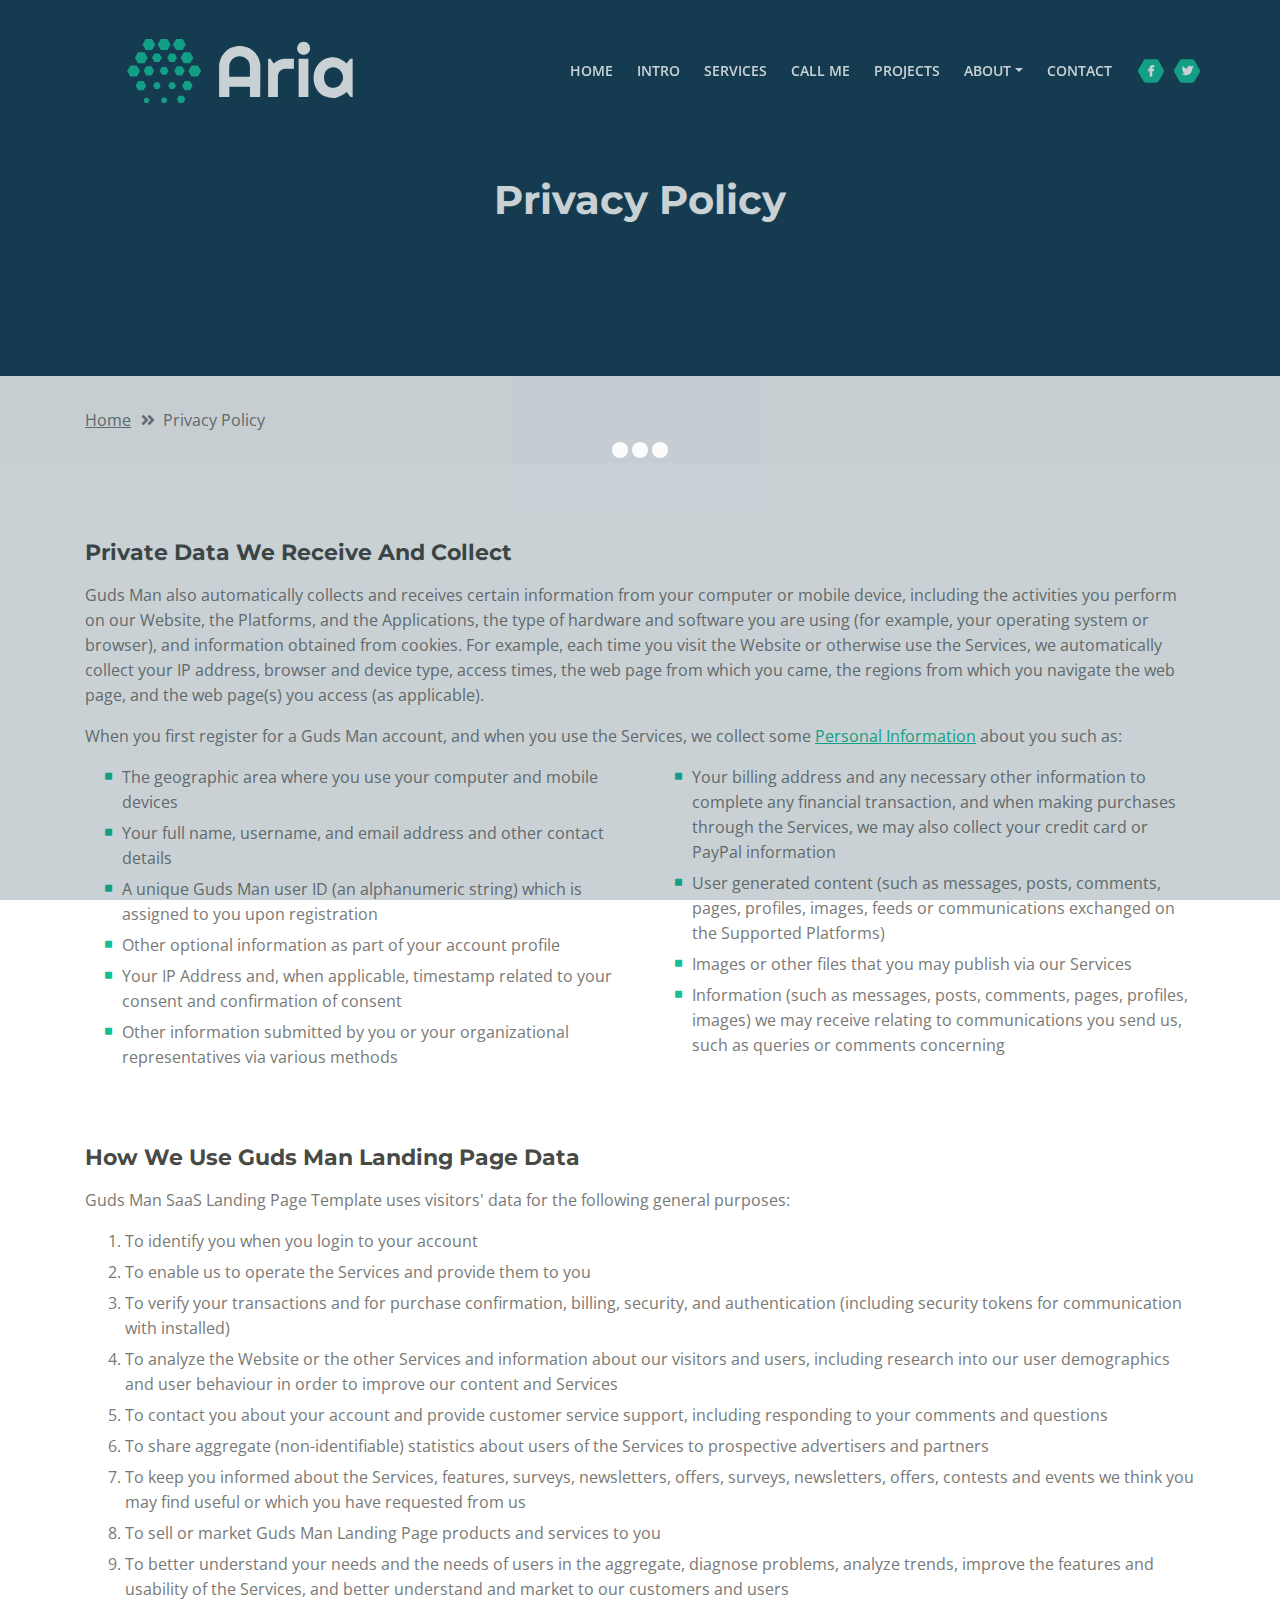
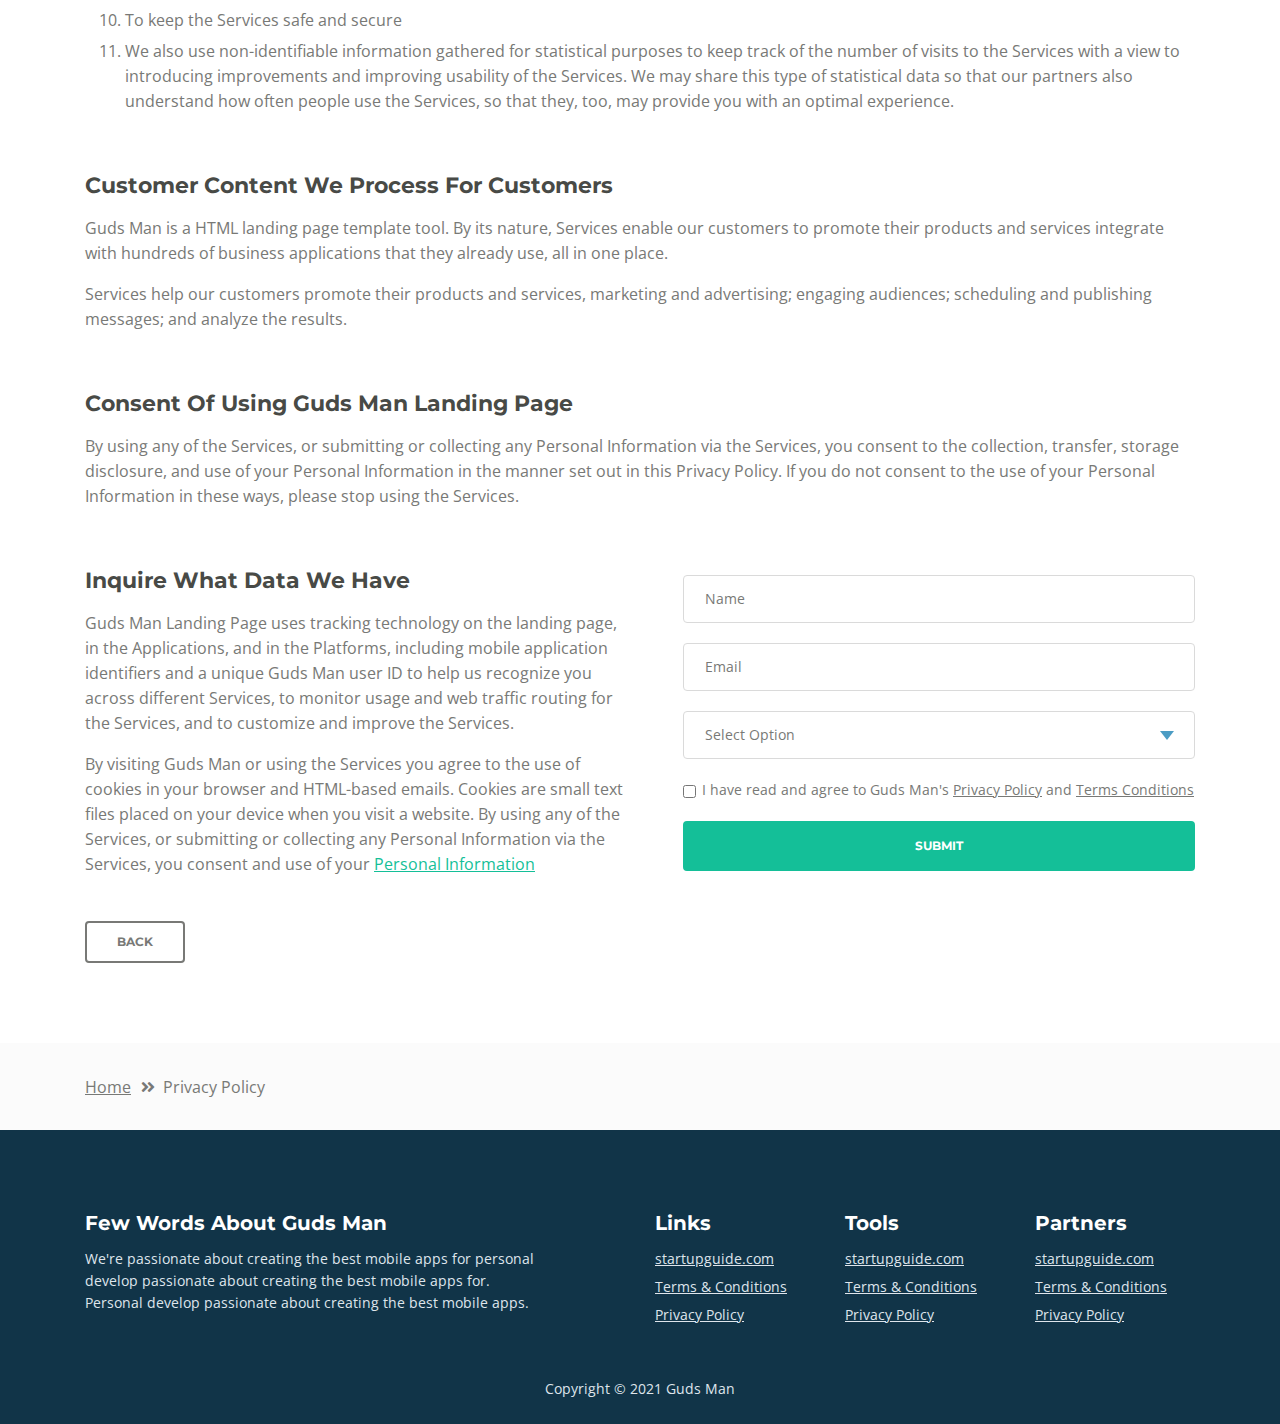
==== commit 0190a0e8: "Add files via upload" ====
--- a/privacy-policy.html
+++ b/privacy-policy.html
@@ -5,7 +5,7 @@
     <meta name="viewport" content="width=device-width, initial-scale=1, shrink-to-fit=no">
     
     <!-- SEO Meta Tags -->
-    <meta name="description" content="Aria is a business focused HTML landing page template built with Bootstrap to help you create lead generation websites for companies and their services.">
+    <meta name="description" content="Guds Man is a business focused HTML landing page template built with Bootstrap to help you create lead generation websites for companies and their services.">
     <meta name="author" content="Inovatik">
 
     <!-- OG Meta Tags to improve the way the post looks when you share the page on LinkedIn, Facebook, Google+ -->
@@ -18,7 +18,7 @@
 	<meta property="og:type" content="article" />
 
     <!-- Website Title -->
-    <title>Privacy Policy - Aria - Business HTML Landing Page Template</title>
+    <title>Privacy Policy - Guds Man </title>
     
     <!-- Styles -->
     <link href="https://fonts.googleapis.com/css?family=Montserrat:500,700&display=swap&subset=latin-ext" rel="stylesheet">
@@ -48,13 +48,13 @@
     <!-- Navbar -->
     <nav class="navbar navbar-expand-md navbar-dark navbar-custom fixed-top">
         <!-- Text Logo - Use this if you don't have a graphic logo -->
-        <!-- <a class="navbar-brand logo-text page-scroll" href="index.html">Aria</a> -->
+        <!-- <a class="navbar-brand logo-text page-scroll" href="index.html">Guds Man</a> -->
 
         <!-- Image Logo -->
         <a class="navbar-brand logo-image" href="index.html"><img src="images/logo.svg" alt="alternative"></a>
         
         <!-- Mobile Menu Toggle Button -->
-        <button class="navbar-toggler" type="button" data-toggle="collapse" data-target="#navbarsExampleDefault" aria-controls="navbarsExampleDefault" aria-expanded="false" aria-label="Toggle navigation">
+        <button class="navbar-toggler" type="button" data-toggle="collapse" data-target="#navbarsExampleDefault" Guds Man-controls="navbarsExampleDefault" Guds Man-expanded="false" Guds Man-label="Toggle navigation">
             <span class="navbar-toggler-awesome fas fa-bars"></span>
             <span class="navbar-toggler-awesome fas fa-times"></span>
         </button>
@@ -80,8 +80,8 @@
 
                 <!-- Dropdown Menu -->          
                 <li class="nav-item dropdown">
-                    <a class="nav-link dropdown-toggle page-scroll" href="index.html#about" id="navbarDropdown" role="button" aria-haspopup="true" aria-expanded="false">ABOUT</a>
-                    <div class="dropdown-menu" aria-labelledby="navbarDropdown">
+                    <a class="nav-link dropdown-toggle page-scroll" href="index.html#about" id="navbarDropdown" role="button" Guds Man-haspopup="true" Guds Man-expanded="false">ABOUT</a>
+                    <div class="dropdown-menu" Guds Man-labelledby="navbarDropdown">
                         <a class="dropdown-item" href="terms-conditions.html"><span class="item-text">TERMS CONDITIONS</span></a>
                         <div class="dropdown-items-divide-hr"></div>
                         <a class="dropdown-item" href="privacy-policy.html"><span class="item-text">PRIVACY POLICY</span></a>
@@ -147,8 +147,8 @@
                 <div class="col-lg-12">
                     <div class="text-container">
                         <h3>Private Data We Receive And Collect</h3>
-                        <p>Aria also automatically collects and receives certain information from your computer or mobile device, including the activities you perform on our Website, the Platforms, and the Applications, the type of hardware and software you are using (for example, your operating system or browser), and information obtained from cookies. For example, each time you visit the Website or otherwise use the Services, we automatically collect your IP address, browser and device type, access times, the web page from which you came, the regions from which you navigate the web page, and the web page(s) you access (as applicable).</p>
-                        <p>When you first register for a Aria account, and when you use the Services, we collect some <a class="green" href="#your-link">Personal Information</a> about you such as:</p>
+                        <p>Guds Man also automatically collects and receives certain information from your computer or mobile device, including the activities you perform on our Website, the Platforms, and the Applications, the type of hardware and software you are using (for example, your operating system or browser), and information obtained from cookies. For example, each time you visit the Website or otherwise use the Services, we automatically collect your IP address, browser and device type, access times, the web page from which you came, the regions from which you navigate the web page, and the web page(s) you access (as applicable).</p>
+                        <p>When you first register for a Guds Man account, and when you use the Services, we collect some <a class="green" href="#your-link">Personal Information</a> about you such as:</p>
                         <div class="row">
                             <div class="col-md-6">
                                 <ul class="list-unstyled li-space-lg indent">
@@ -162,7 +162,7 @@
                                     </li>
                                     <li class="media">
                                         <i class="fas fa-square"></i>
-                                        <div class="media-body">A unique Aria user ID (an alphanumeric string) which is assigned to you upon registration</div>
+                                        <div class="media-body">A unique Guds Man user ID (an alphanumeric string) which is assigned to you upon registration</div>
                                     </li>
                                     <li class="media">
                                         <i class="fas fa-square"></i>
@@ -203,8 +203,8 @@
                     </div> <!-- end of text-container-->
                     
                     <div class="text-container">
-                        <h3>How We Use Aria Landing Page Data</h3>
-                        <p>Aria SaaS Landing Page Template uses visitors' data for the following general purposes:</p>
+                        <h3>How We Use Guds Man Landing Page Data</h3>
+                        <p>Guds Man SaaS Landing Page Template uses visitors' data for the following general purposes:</p>
                         <ol class="li-space-lg">
                             <li>To identify you when you login to your account</li>
                             <li>To enable us to operate the Services and provide them to you</li>
@@ -213,7 +213,7 @@
                             <li>To contact you about your account and provide customer service support, including responding to your comments and questions</li>
                             <li>To share aggregate (non-identifiable) statistics about users of the Services to prospective advertisers and partners</li>
                             <li>To keep you informed about the Services, features, surveys, newsletters, offers, surveys, newsletters, offers, contests and events we think you may find useful or which you have requested from us</li>
-                            <li>To sell or market Aria Landing Page products and services to you</li>
+                            <li>To sell or market Guds Man Landing Page products and services to you</li>
                             <li>To better understand your needs and the needs of users in the aggregate, diagnose problems, analyze trends, improve the features and usability of the Services, and better understand and market to our customers and users</li>
                             <li>To keep the Services safe and secure</li>
                             <li>We also use non-identifiable information gathered for statistical purposes to keep track of the number of visits to the Services with a view to introducing improvements and improving usability of the Services. We may share this type of statistical data so that our partners also understand how often people use the Services, so that they, too, may provide you with an optimal experience.</li>
@@ -222,12 +222,12 @@
 
                     <div class="text-container">
                         <h3>Customer Content We Process For Customers</h3>
-                        <p>Aria is a HTML landing page template tool. By its nature, Services enable our customers to promote their products and services integrate with hundreds of business applications that they already use, all in one place.</p>
+                        <p>Guds Man is a HTML landing page template tool. By its nature, Services enable our customers to promote their products and services integrate with hundreds of business applications that they already use, all in one place.</p>
                         <p>Services help our customers promote their products and services, marketing and advertising; engaging audiences; scheduling and publishing messages; and analyze the results.</p>
                     </div> <!-- end of text container -->
 
                     <div class="text-container">
-                        <h3>Consent Of Using Aria Landing Page</h3>
+                        <h3>Consent Of Using Guds Man Landing Page</h3>
 					    <p class="mb-5">By using any of the Services, or submitting or collecting any Personal Information via the Services, you consent to the collection, transfer, storage disclosure, and use of your Personal Information in the manner set out in this Privacy Policy. If you do not consent to the use of your Personal Information in these ways, please stop using the Services.</p>
                     </div> <!-- end of text-container -->
                                        
@@ -235,8 +235,8 @@
                         <div class="col-md-6">
                             <div class="text-container last">
                                 <h3>Inquire What Data We Have</h3>
-                                <p>Aria Landing Page uses tracking technology on the landing page, in the Applications, and in the Platforms, including mobile application identifiers and a unique Aria user ID to help us recognize you across different Services, to monitor usage and web traffic routing for the Services, and to customize and improve the Services.</p>
-                                <p> By visiting Aria or using the Services you agree to the use of cookies in your browser and HTML-based emails. Cookies are small text files placed on your device when you visit a website. By using any of the Services, or submitting or collecting any Personal Information via the Services, you consent and use of your <a class="green" href="#your-link">Personal Information</a></p>
+                                <p>Guds Man Landing Page uses tracking technology on the landing page, in the Applications, and in the Platforms, including mobile application identifiers and a unique Guds Man user ID to help us recognize you across different Services, to monitor usage and web traffic routing for the Services, and to customize and improve the Services.</p>
+                                <p> By visiting Guds Man or using the Services you agree to the use of cookies in your browser and HTML-based emails. Cookies are small text files placed on your device when you visit a website. By using any of the Services, or submitting or collecting any Personal Information via the Services, you consent and use of your <a class="green" href="#your-link">Personal Information</a></p>
                             </div> <!-- end of text container -->
                         </div> <!-- end of col-->
                         <div class="col-md-6">
@@ -263,7 +263,7 @@
                                         <div class="help-block with-errors"></div>
                                     </div>
                                     <div class="form-group checkbox">
-                                        <input type="checkbox" id="pterms" value="Agreed-to-Terms" required>I have read and agree to Aria's <a href="privacy-policy.html">Privacy Policy</a> and <a href="terms-conditions.html">Terms Conditions</a>
+                                        <input type="checkbox" id="pterms" value="Agreed-to-Terms" required>I have read and agree to Guds Man's <a href="privacy-policy.html">Privacy Policy</a> and <a href="terms-conditions.html">Terms Conditions</a>
                                         <div class="help-block with-errors"></div>
                                     </div>
                                     <div class="form-group">
@@ -307,7 +307,7 @@
             <div class="row">
                 <div class="col-md-6">
                     <div class="text-container about">
-                        <h4>Few Words About Aria</h4>
+                        <h4>Few Words About Guds Man</h4>
                         <p class="white">We're passionate about creating the best mobile apps for personal develop passionate about creating the best mobile apps for. Personal develop passionate about creating the best mobile apps.</p>
                     </div> <!-- end of text-container -->
                 </div> <!-- end of col -->
@@ -370,7 +370,7 @@
         <div class="container">
             <div class="row">
                 <div class="col-lg-12">
-                    <p class="p-small">Copyright © 2020 <a href="https://inovatik.com">Template by Inovatik</a></p>
+                    <p class="p-small">Copyright © 2021 <a href="#">Guds Man</a></p>
                 </div> <!-- end of col -->
             </div> <!-- enf of row -->
         </div> <!-- end of container -->
--- a/css/styles.css
+++ b/css/styles.css
@@ -655,8 +655,8 @@
 }
 
 .navbar-custom .navbar-brand.logo-image img {
-    width: 7.0625rem;
-	height: 2rem;
+    width: 20rem;
+	height: 4rem;
 	-webkit-backface-visibility: hidden;
 }
 
